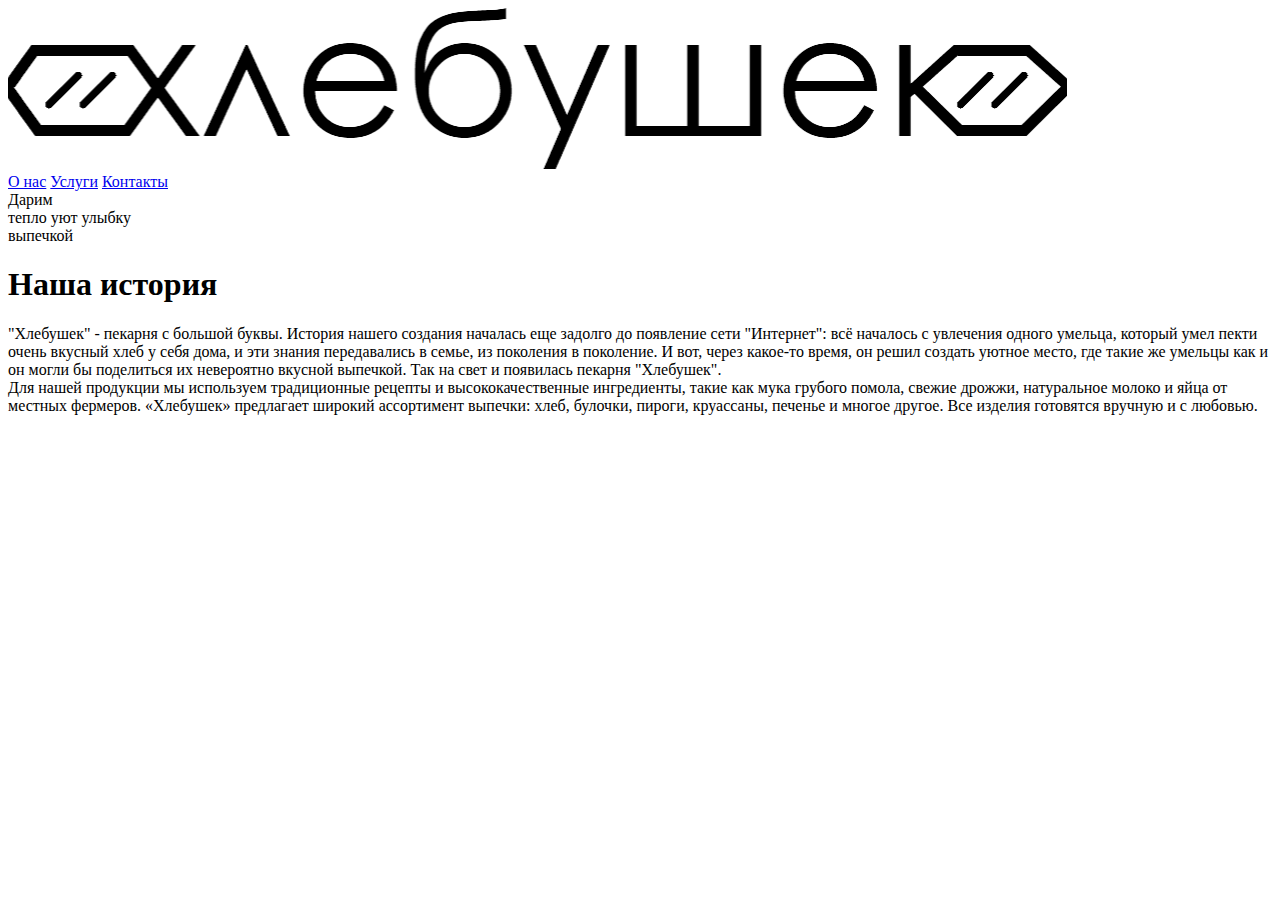
==== index.html @ b337eb3a "Update" ====
<!DOCTYPE html>
<html>
	<head>
		<meta charset="utf-8">
		<meta name="viewport" content="width=device-width, initial-scale=1">
		<link rel="stylesheet" href="styles/Styles.css">
		<link rel="icon" href="pictures/logo/favicon.png" type="image/png">
		<title>Хлебушек: Пекарня твоего счастья</title>
	</head>
	<body>
		<header>
			<nav class="header__button">
				<a href="#main">
					<img src="pictures/logo/main_logo.png" alt="company logo">
				</a>
			</nav>
			<nav class="header__action-buttons">
                <a href="#about">О нас</a>
                <a href="#services">Услуги</a>
                <a href="#contact">Контакты</a>
			</nav>
		</header>
		<main>
			<div class="main__start">
				<div class="main__slogan-background"></div>
				<div class="main__slogan">
					<span class="main__slogan-upper-content">Дарим</span>
					<div class="main__slogan-center-content">
						<span>тепло</span>
						<span>уют</span>
						<span>улыбку</span>
					</div>
					<span class="main__slogan-bottom-content">выпечкой</span>
				</div>
			</div>
			<div class="main__second-window">
		        <div class="main__second-window-text-block">
		            <div class="main__second-window-titles">
			            <h1>Наша история</h1>
			        </div>
		            <div class="main__second-window-text">
		            	<p>"Хлебушек" - пекарня с большой буквы. История нашего создания началась еще задолго до появление сети "Интернет": всё началось с увлечения одного умельца, который умел пекти очень вкусный хлеб у себя дома, и эти знания передавались в семье, из поколения в поколение. И вот, через какое-то время, он решил создать уютное место, где такие же умельцы как и он могли бы поделиться их невероятно вкусной выпечкой. Так на свет и появилась пекарня "Хлебушек".<br>Для нашей продукции мы используем традиционные рецепты и высококачественные ингредиенты, такие как мука грубого помола, свежие дрожжи, натуральное молоко и яйца от местных фермеров. «Хлебушек» предлагает широкий ассортимент выпечки: хлеб, булочки, пироги, круассаны, печенье и многое другое. Все изделия готовятся вручную и с любовью.
		            </div>
		        </div>
			</div>
		</main>
		<footer>
			
		</footer>
	</body>
</html>
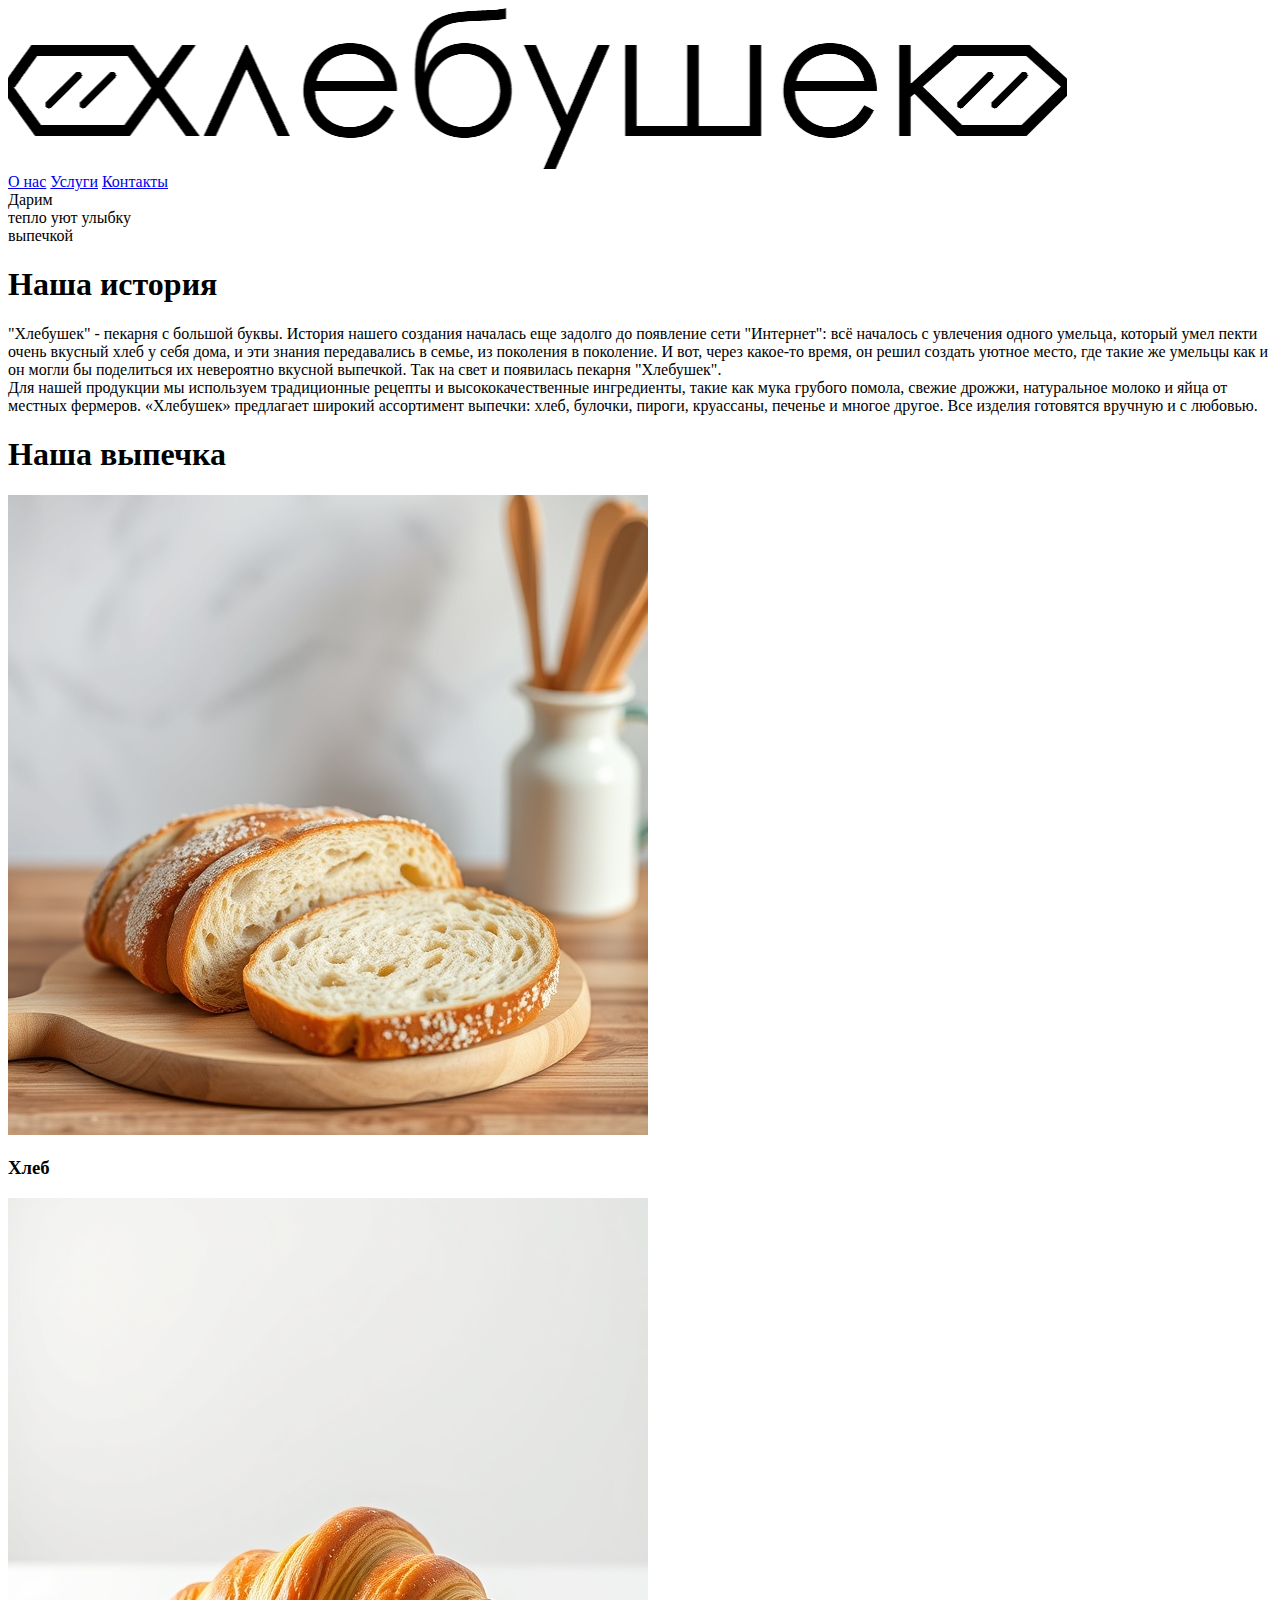
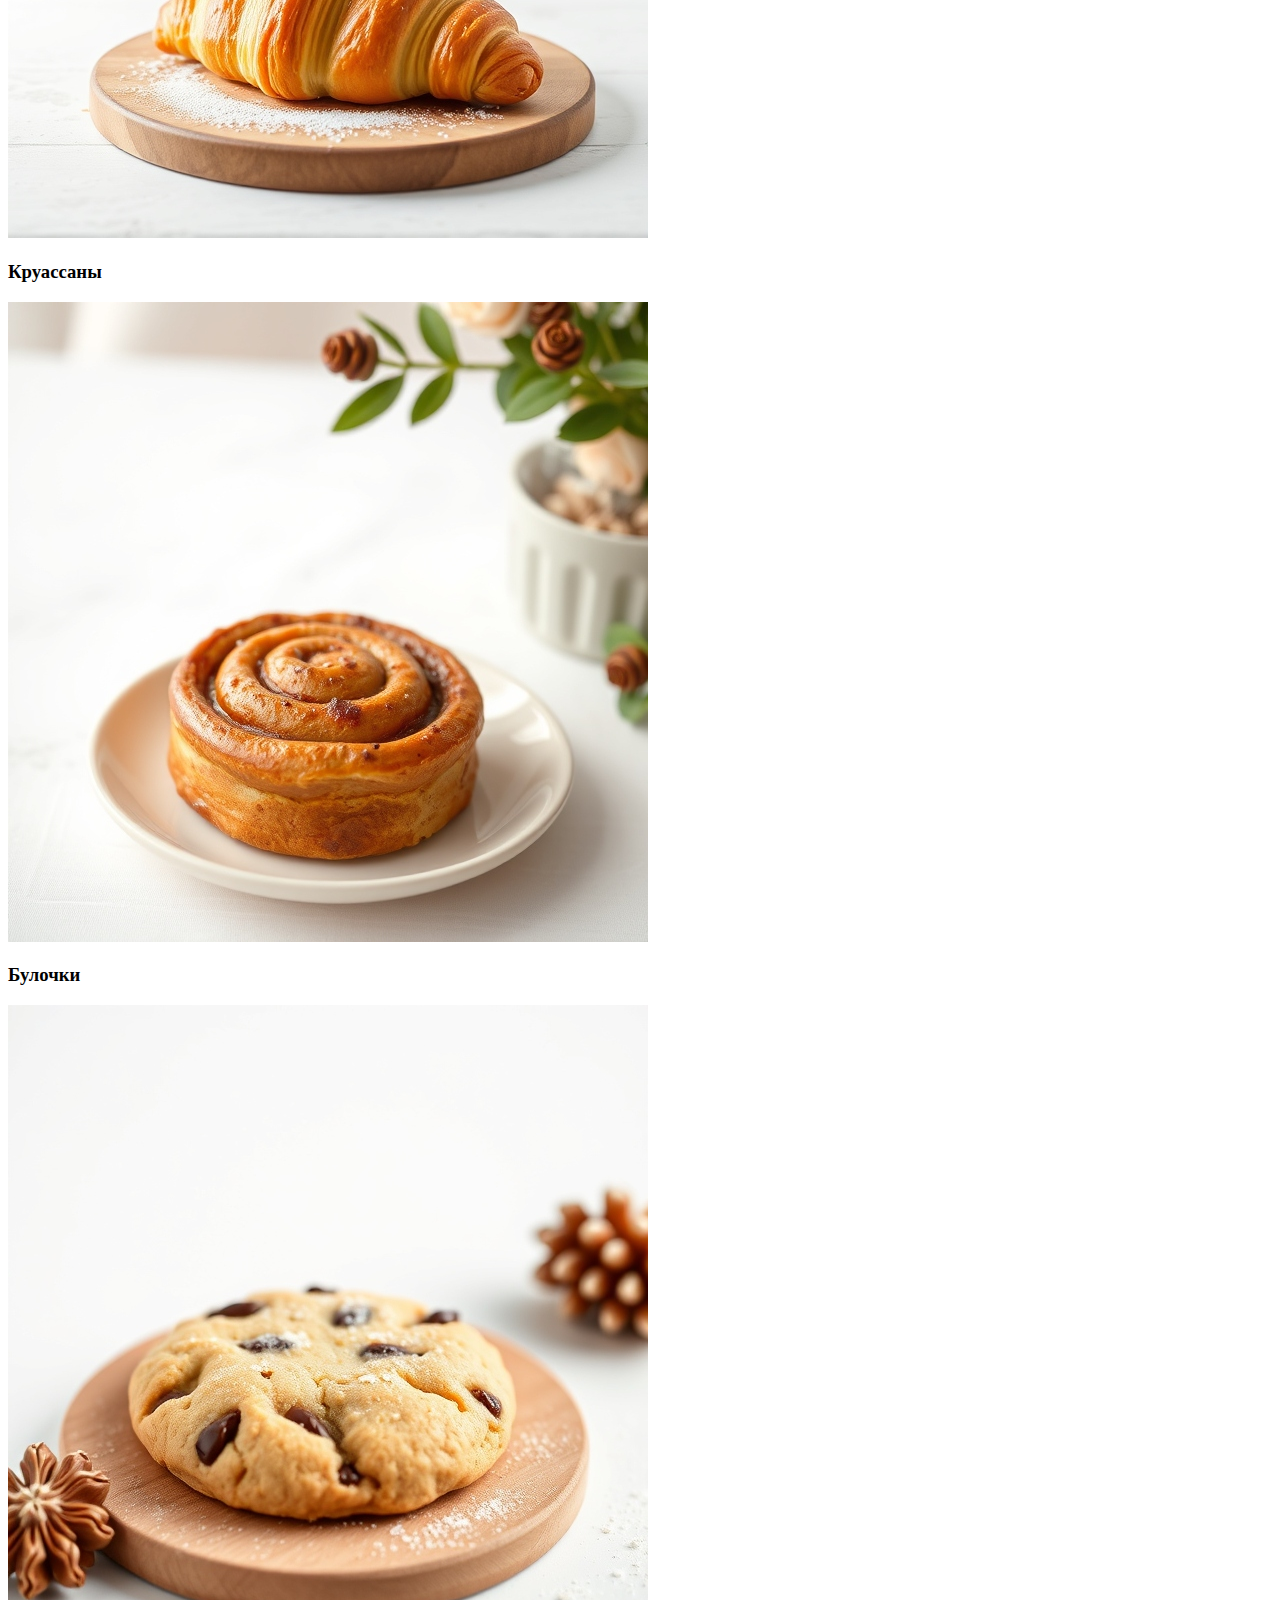
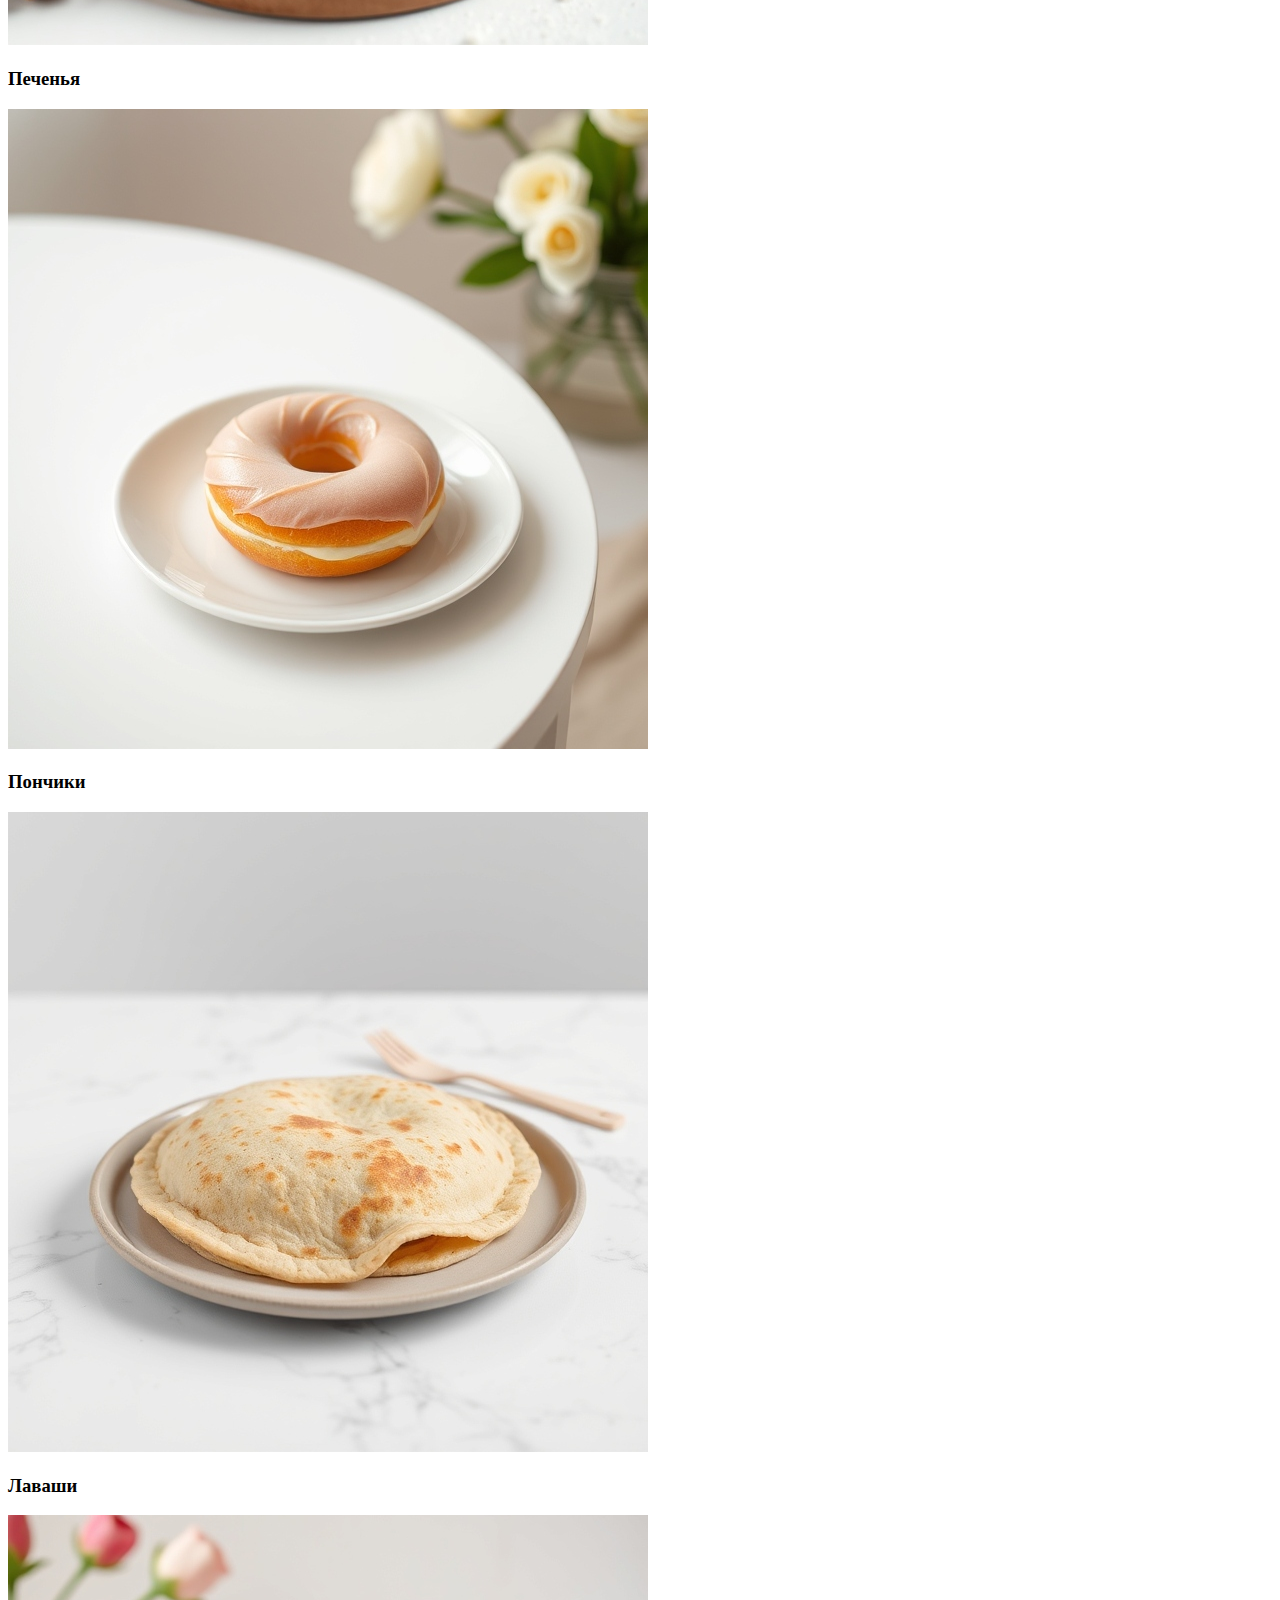
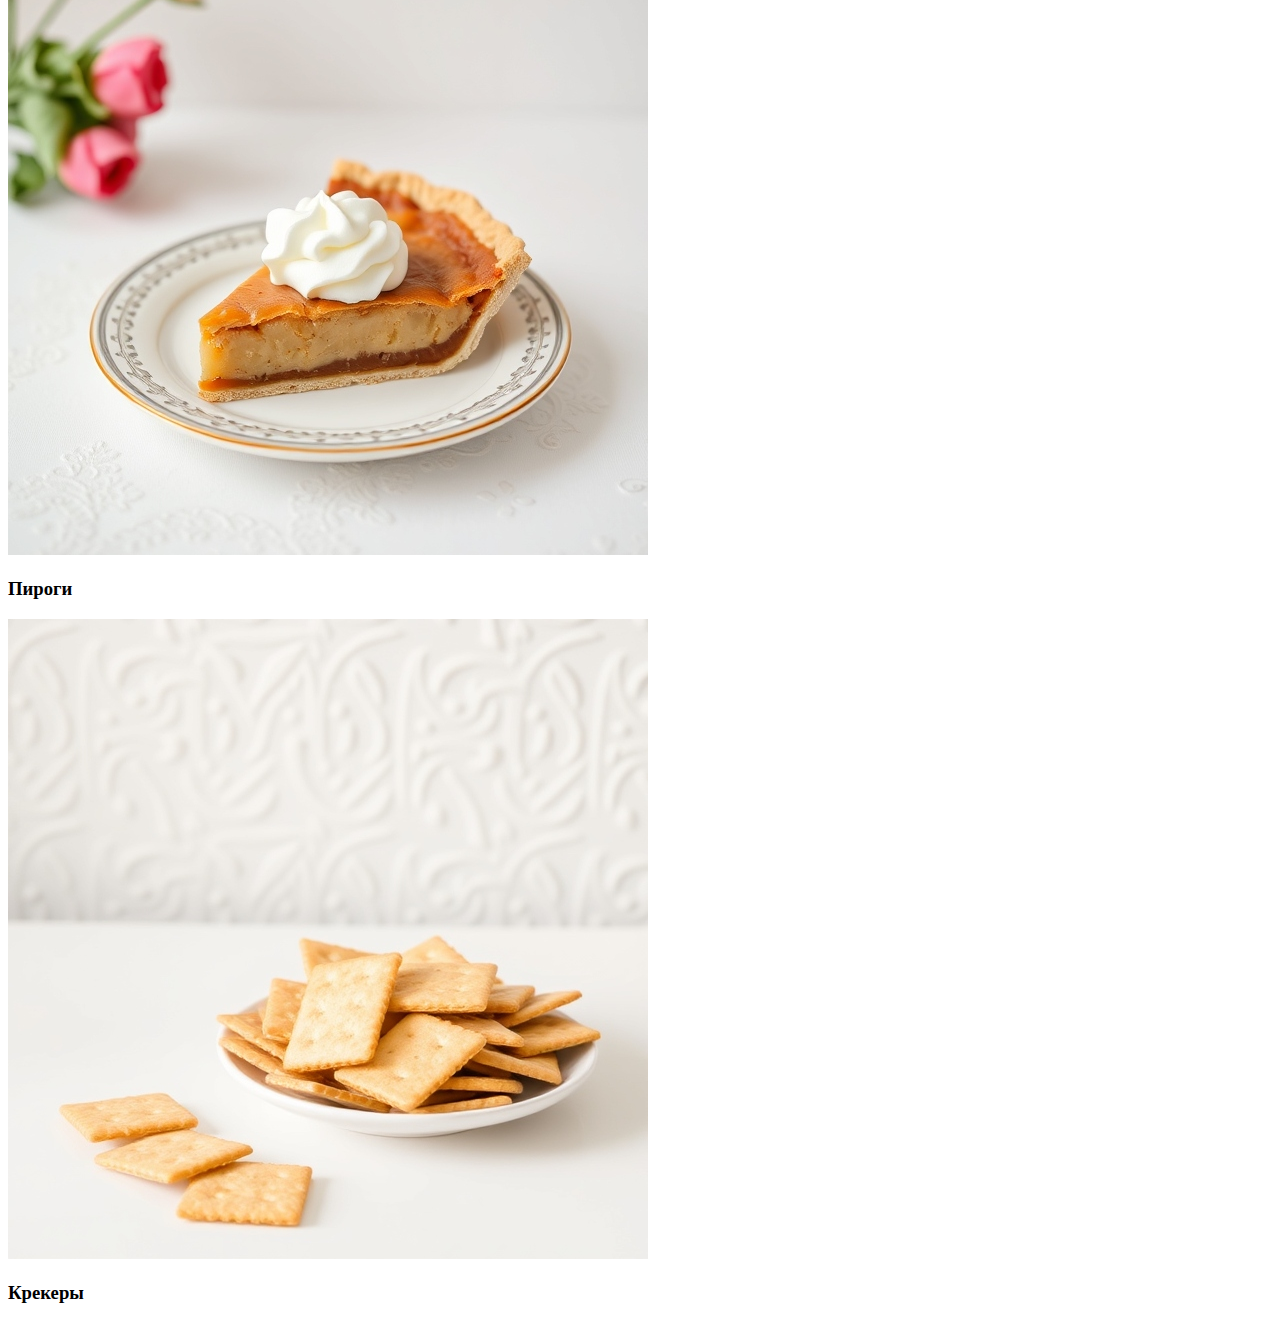
==== commit 649c51c0: "update: added 3th window, size hotfix" ====
--- a/index.html
+++ b/index.html
@@ -43,6 +43,45 @@
 		            </div>
 		        </div>
 			</div>
+			<div class="main__third-window">
+				<div class="main__third-window-titles">
+					<h1>Наша выпечка</h1>
+				</div>
+				<div class="main__third-window-products">
+					<div class="main__third-window-product">
+						<img src="pictures/products/bread.jpg" alt="Хлеб">
+						<h3>Хлеб</h3>
+					</div>
+					<div class="main__third-window-product">
+						<img src="pictures/products/croissant.jpg" alt="Круассан">
+						<h3>Круассаны</h3>
+					</div>
+					<div class="main__third-window-product">
+						<img src="pictures/products/bun.jpg" alt="Булочка">
+						<h3>Булочки</h3>
+					</div>
+					<div class="main__third-window-product">
+						<img src="pictures/products/cookie.jpg" alt="Печенье">
+						<h3>Печенья</h3>
+					</div>
+					<div class="main__third-window-product">
+						<img src="pictures/products/donut.jpg" alt="Пончик">
+						<h3>Пончики</h3>
+					</div>
+					<div class="main__third-window-product">
+						<img src="pictures/products/pita.jpg" alt="Лаваш">
+						<h3>Лаваши</h3>
+					</div>
+					<div class="main__third-window-product">
+						<img src="pictures/products/pie.jpg" alt="Пирог">
+						<h3>Пироги</h3>
+					</div>
+					<div class="main__third-window-product">
+						<img src="pictures/products/crackers.jpg" alt="Крекеры">
+						<h3>Крекеры</h3>
+					</div>
+				</div>
+			</div>
 		</main>
 		<footer>
 			
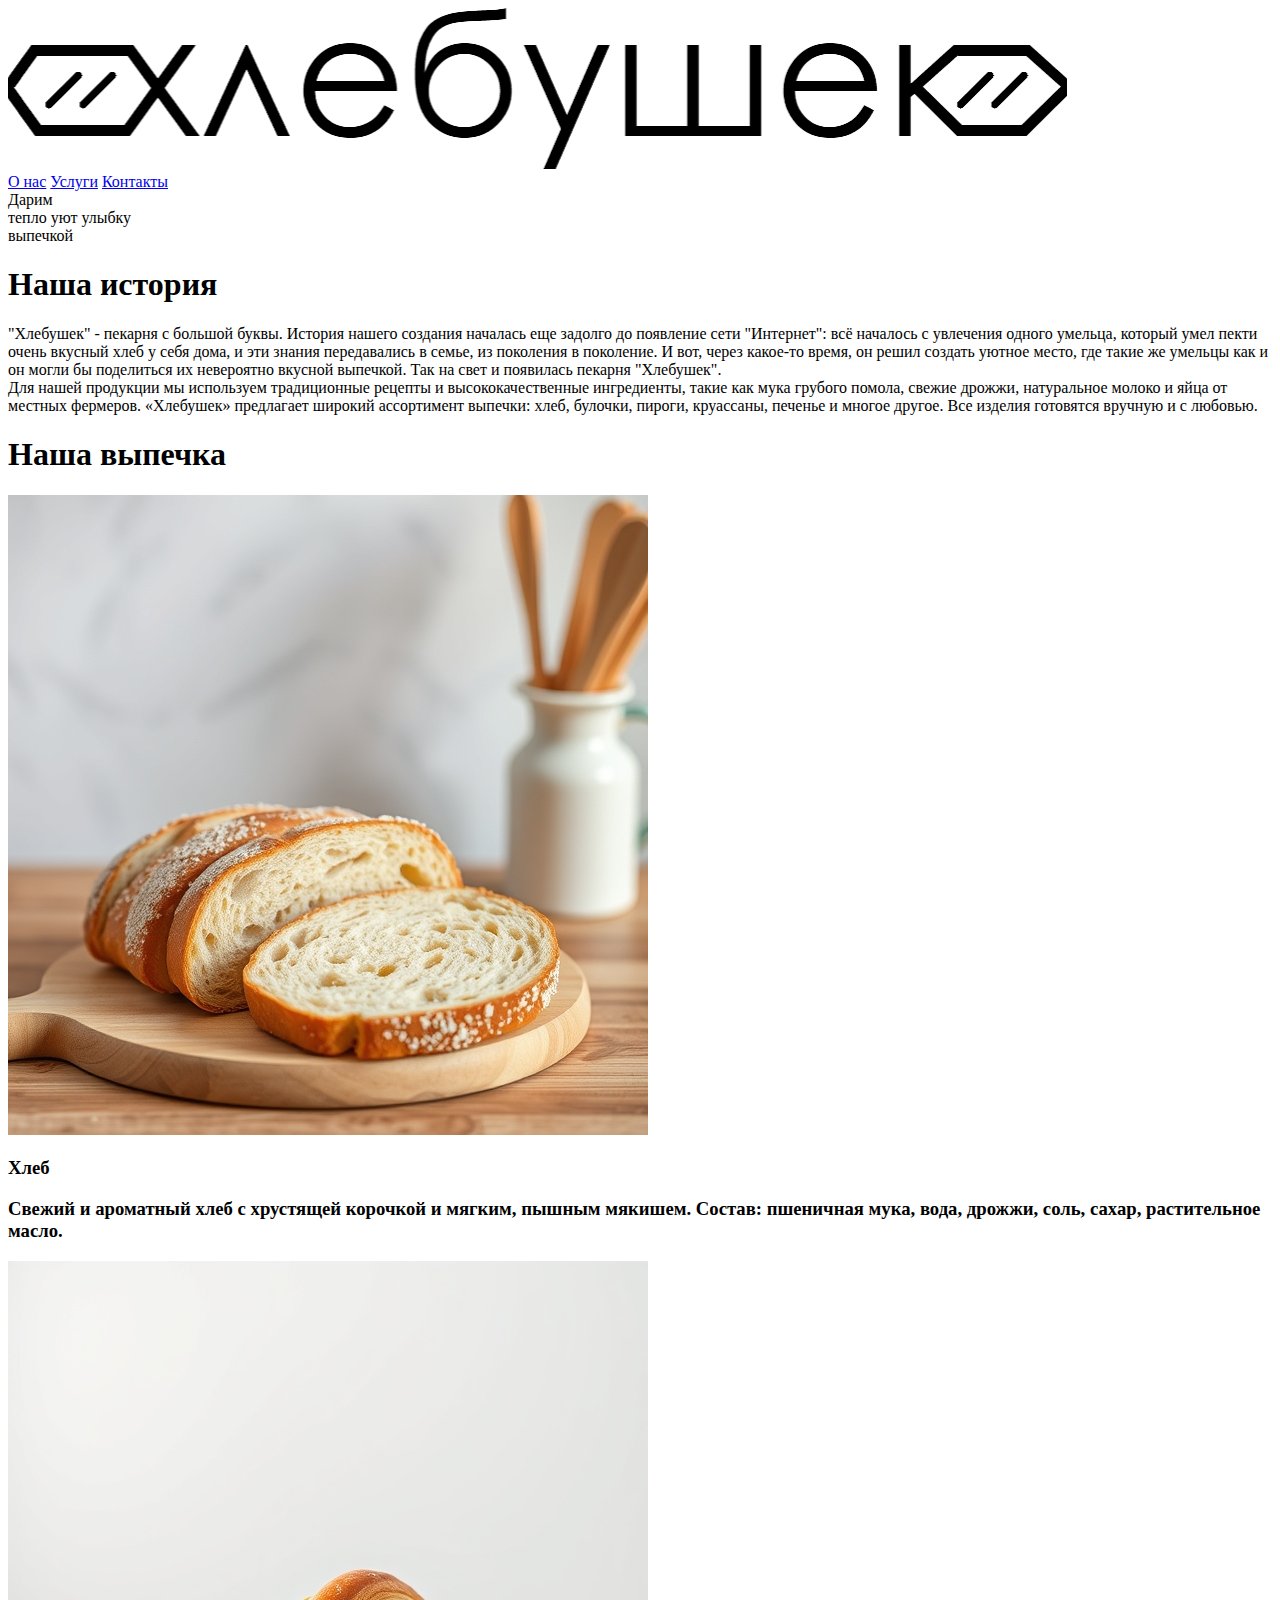
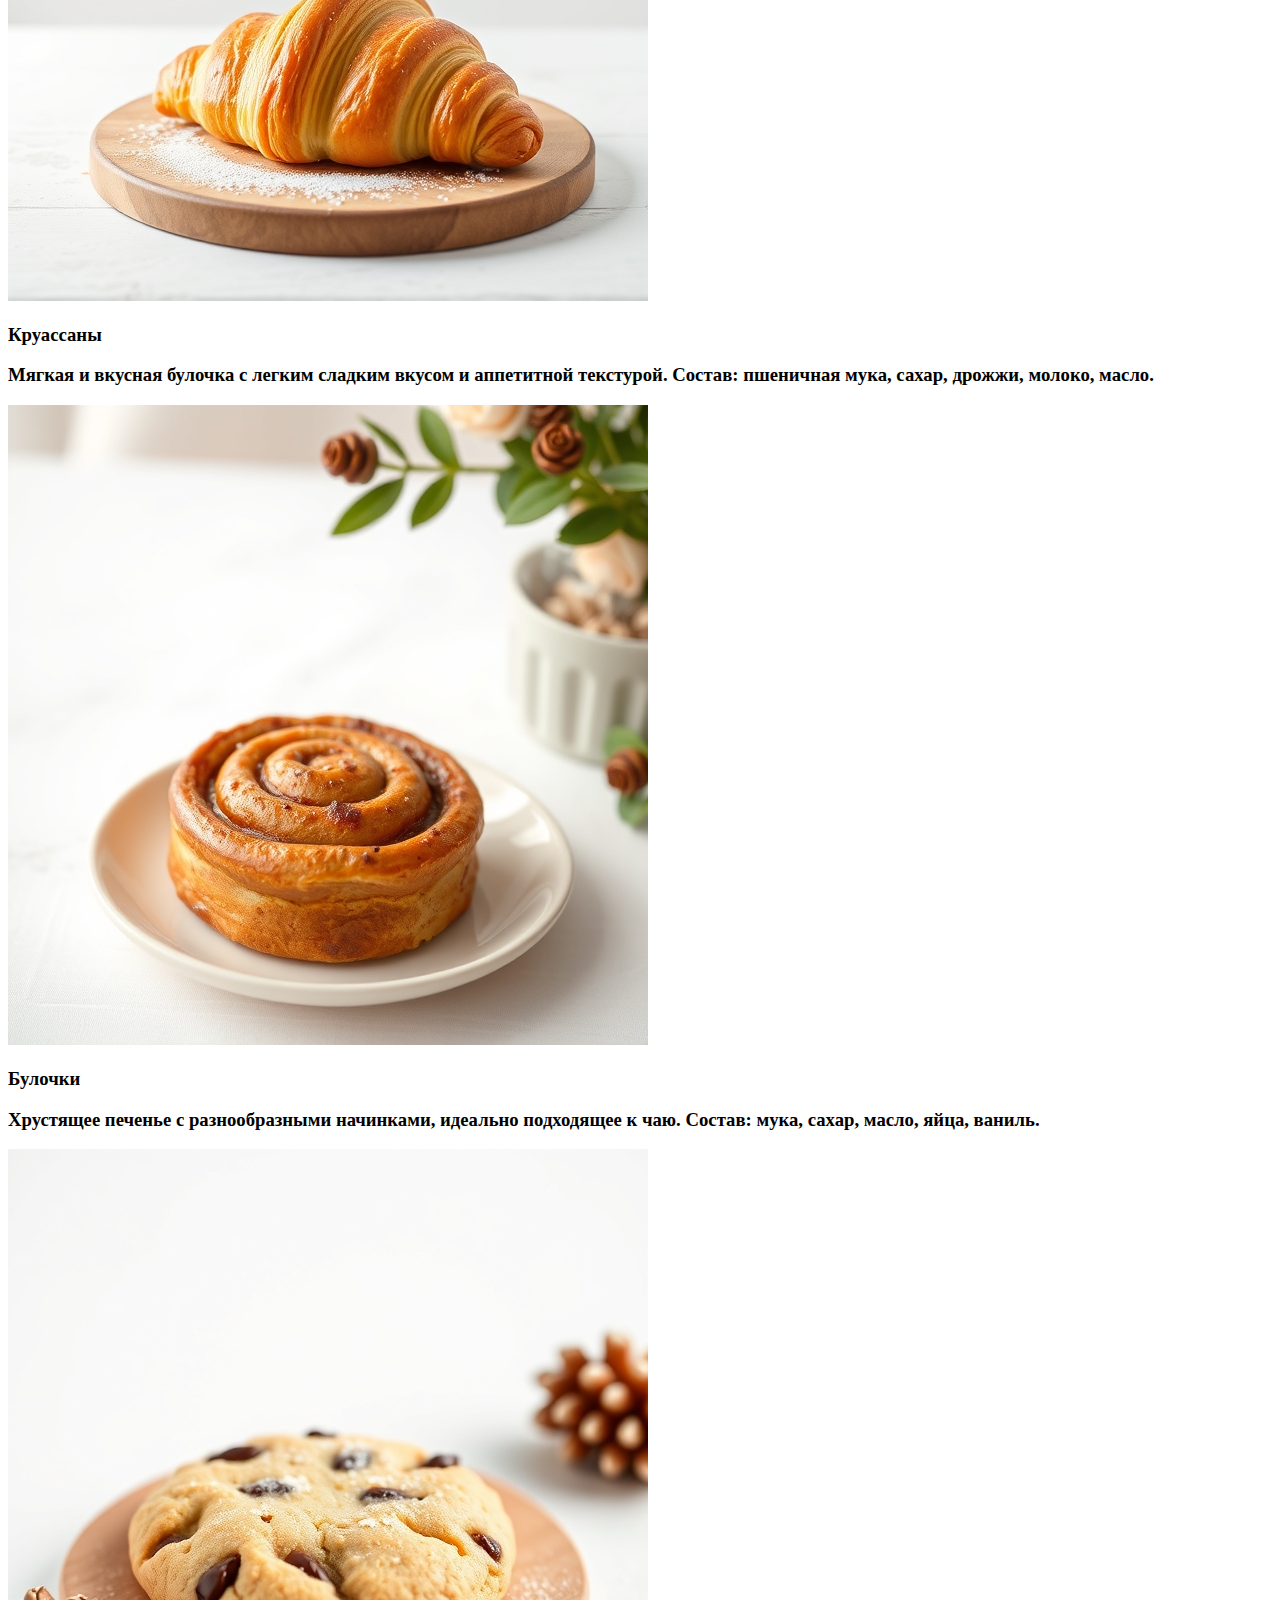
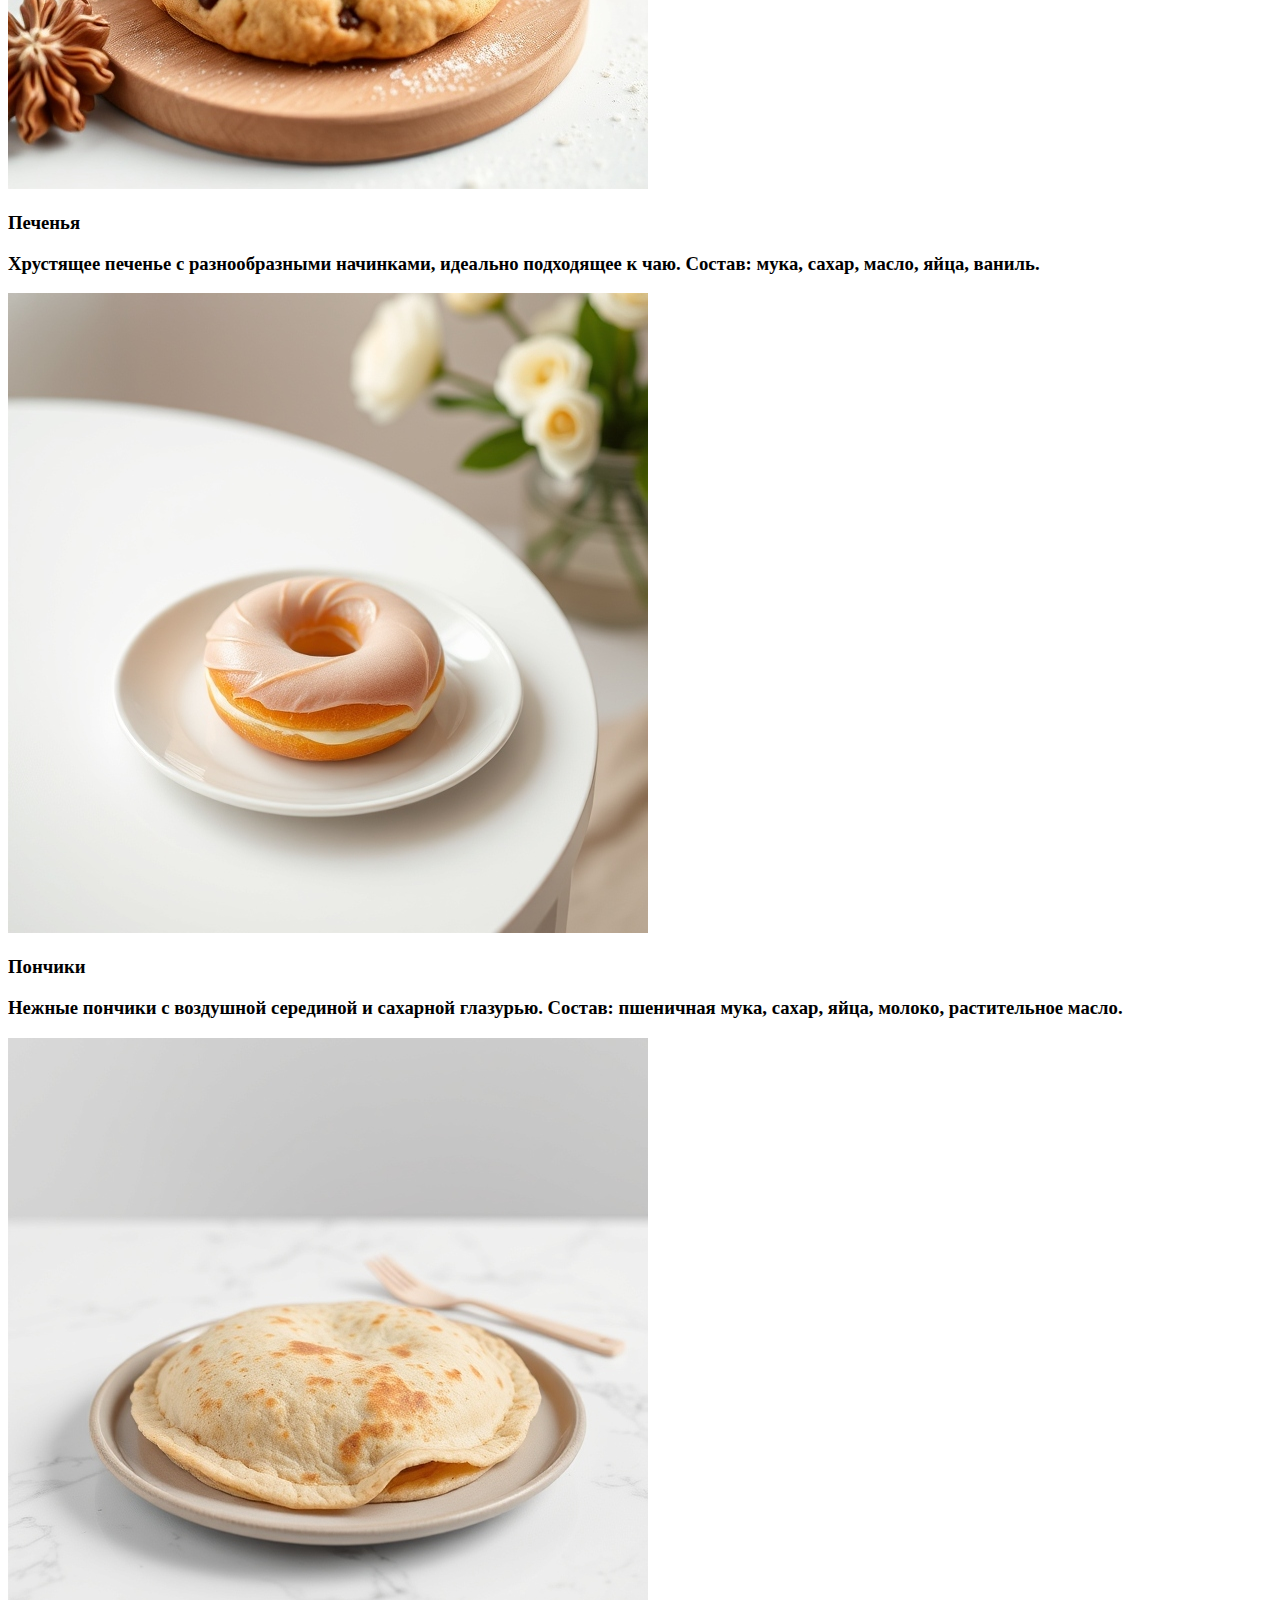
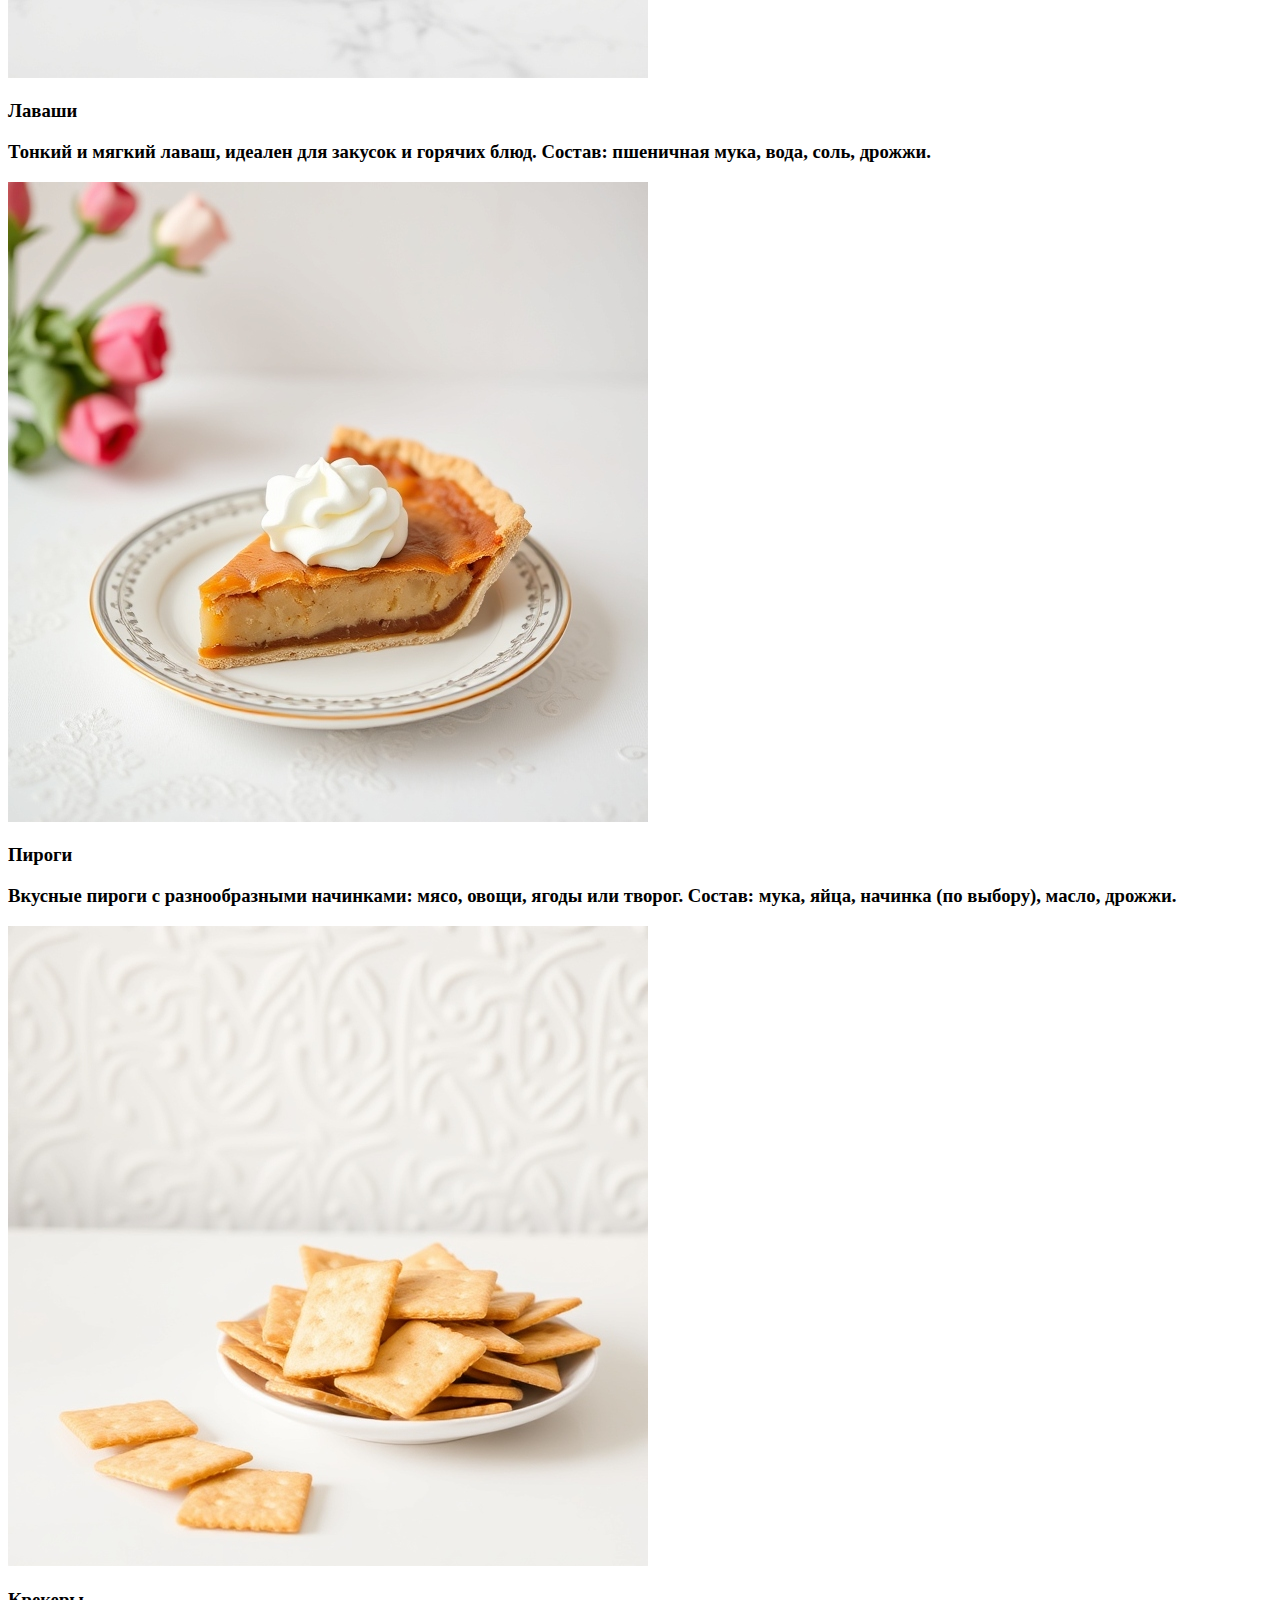
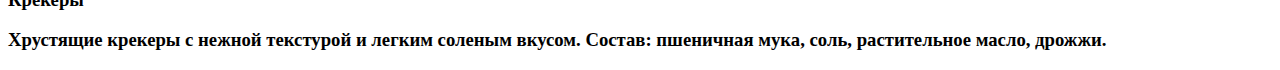
==== commit 418d29aa: "resize fix, gap fix, product tooltips added" ====
--- a/index.html
+++ b/index.html
@@ -51,34 +51,58 @@
 					<div class="main__third-window-product">
 						<img src="pictures/products/bread.jpg" alt="Хлеб">
 						<h3>Хлеб</h3>
+						<div class="main__third-window-product-info">
+							<h3>Свежий и ароматный хлеб с хрустящей корочкой и мягким, пышным мякишем. Состав: пшеничная мука, вода, дрожжи, соль, сахар, растительное масло.</h3>
+						</div>
 					</div>
 					<div class="main__third-window-product">
 						<img src="pictures/products/croissant.jpg" alt="Круассан">
 						<h3>Круассаны</h3>
+						<div class="main__third-window-product-info">
+							<h3>Мягкая и вкусная булочка с легким сладким вкусом и аппетитной текстурой. Состав: пшеничная мука, сахар, дрожжи, молоко, масло.</h3>
+						</div>
 					</div>
 					<div class="main__third-window-product">
 						<img src="pictures/products/bun.jpg" alt="Булочка">
 						<h3>Булочки</h3>
+						<div class="main__third-window-product-info">
+							<h3>Хрустящее печенье с разнообразными начинками, идеально подходящее к чаю. Состав: мука, сахар, масло, яйца, ваниль.</h3>
+						</div>
 					</div>
 					<div class="main__third-window-product">
 						<img src="pictures/products/cookie.jpg" alt="Печенье">
 						<h3>Печенья</h3>
+						<div class="main__third-window-product-info">
+							<h3>Хрустящее печенье с разнообразными начинками, идеально подходящее к чаю. Состав: мука, сахар, масло, яйца, ваниль.</h3>
+						</div>
 					</div>
 					<div class="main__third-window-product">
 						<img src="pictures/products/donut.jpg" alt="Пончик">
 						<h3>Пончики</h3>
+						<div class="main__third-window-product-info">
+							<h3>Нежные пончики с воздушной серединой и сахарной глазурью. Состав: пшеничная мука, сахар, яйца, молоко, растительное масло.</h3>
+						</div>
 					</div>
 					<div class="main__third-window-product">
 						<img src="pictures/products/pita.jpg" alt="Лаваш">
 						<h3>Лаваши</h3>
+						<div class="main__third-window-product-info">
+							<h3>Тонкий и мягкий лаваш, идеален для закусок и горячих блюд. Состав: пшеничная мука, вода, соль, дрожжи.</h3>
+						</div>
 					</div>
 					<div class="main__third-window-product">
 						<img src="pictures/products/pie.jpg" alt="Пирог">
 						<h3>Пироги</h3>
+						<div class="main__third-window-product-info">
+							<h3>Вкусные пироги с разнообразными начинками: мясо, овощи, ягоды или творог. Состав: мука, яйца, начинка (по выбору), масло, дрожжи.</h3>
+						</div>
 					</div>
 					<div class="main__third-window-product">
 						<img src="pictures/products/crackers.jpg" alt="Крекеры">
 						<h3>Крекеры</h3>
+						<div class="main__third-window-product-info">
+							<h3>Хрустящие крекеры с нежной текстурой и легким соленым вкусом. Состав: пшеничная мука, соль, растительное масло, дрожжи.</h3>
+						</div>
 					</div>
 				</div>
 			</div>
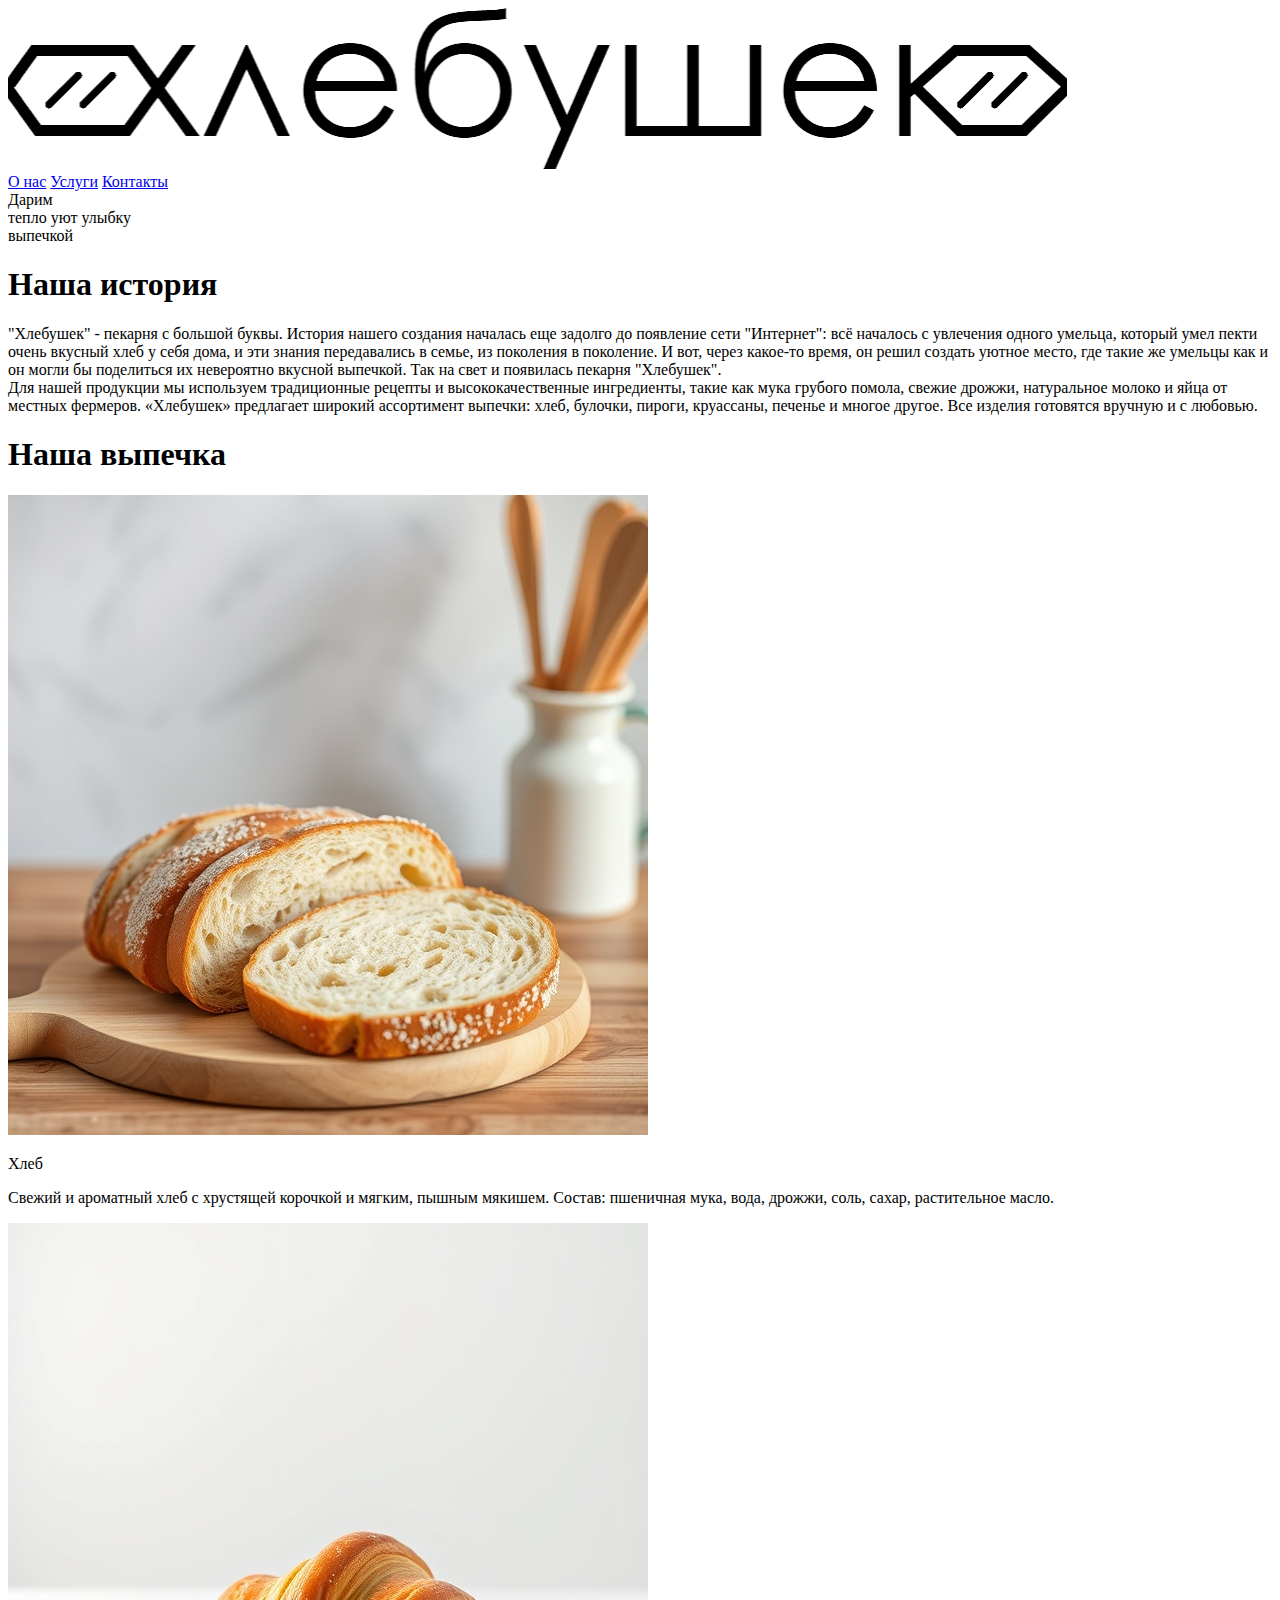
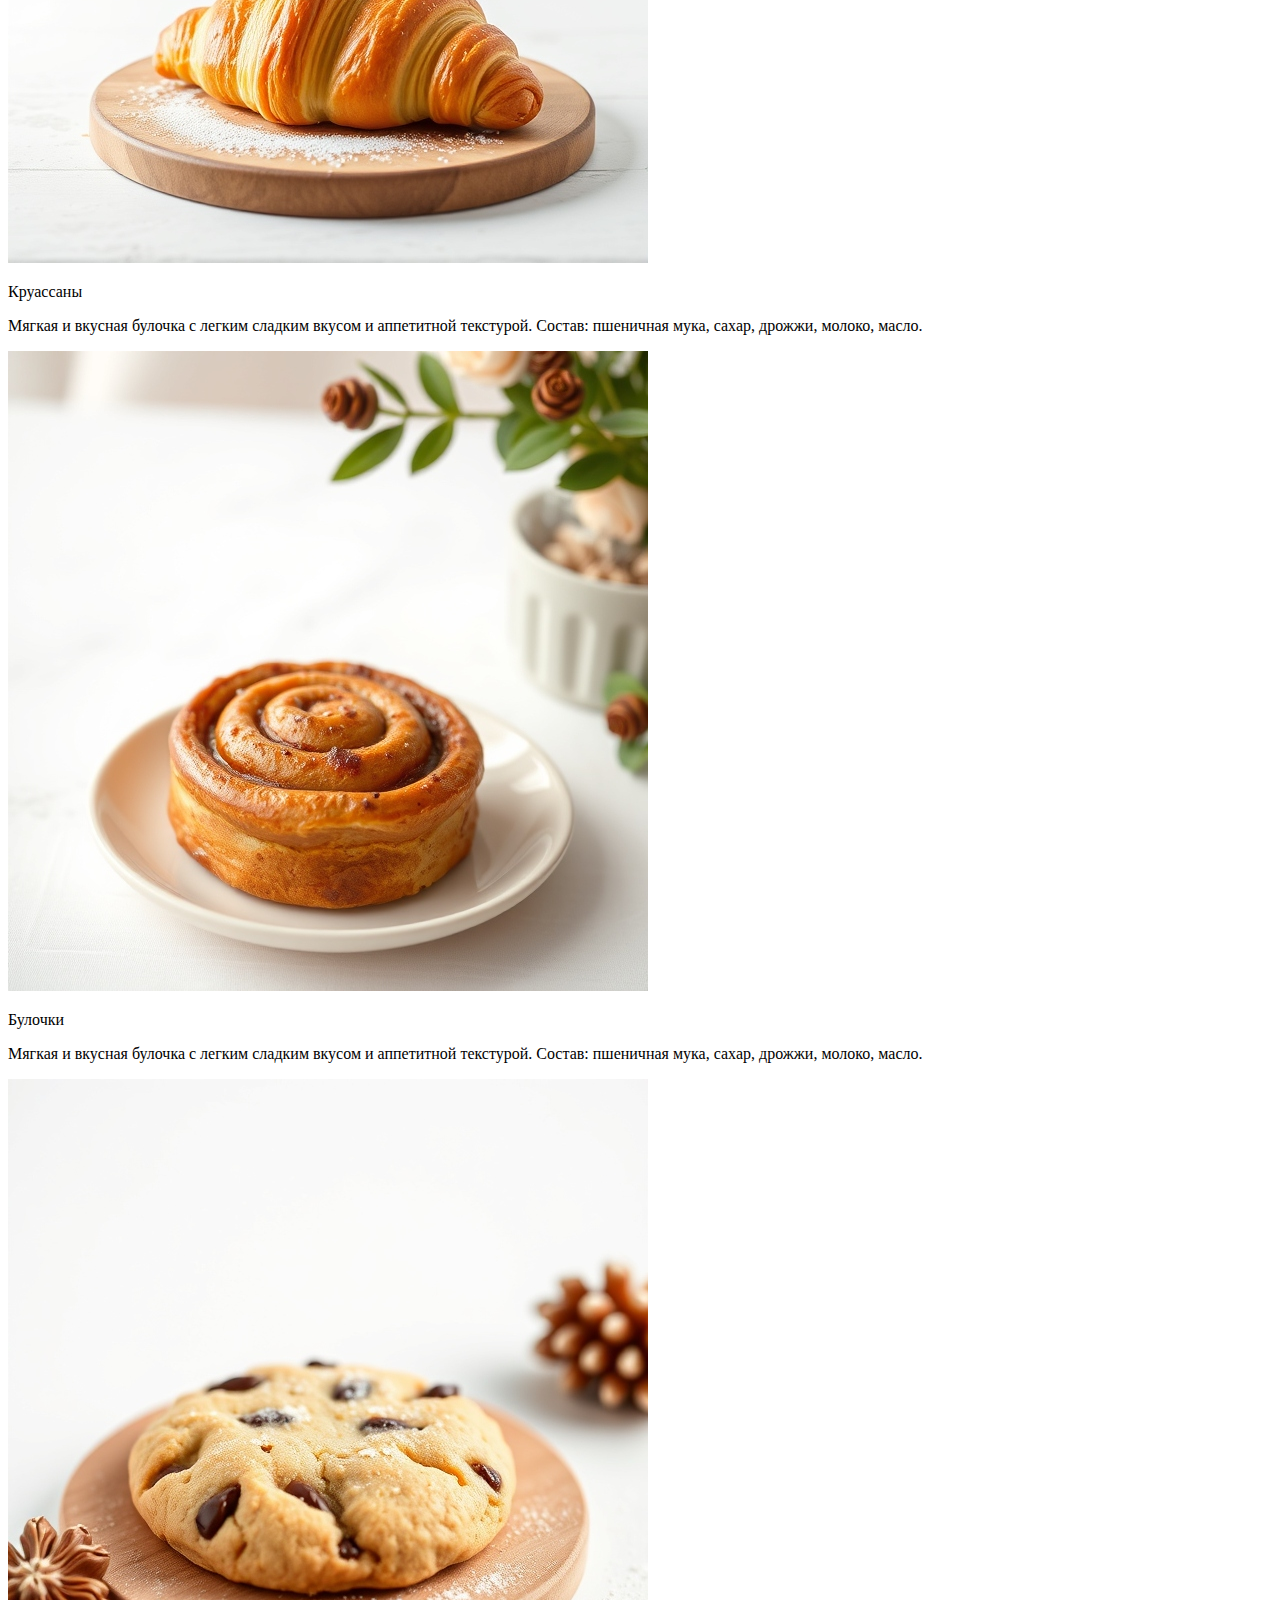
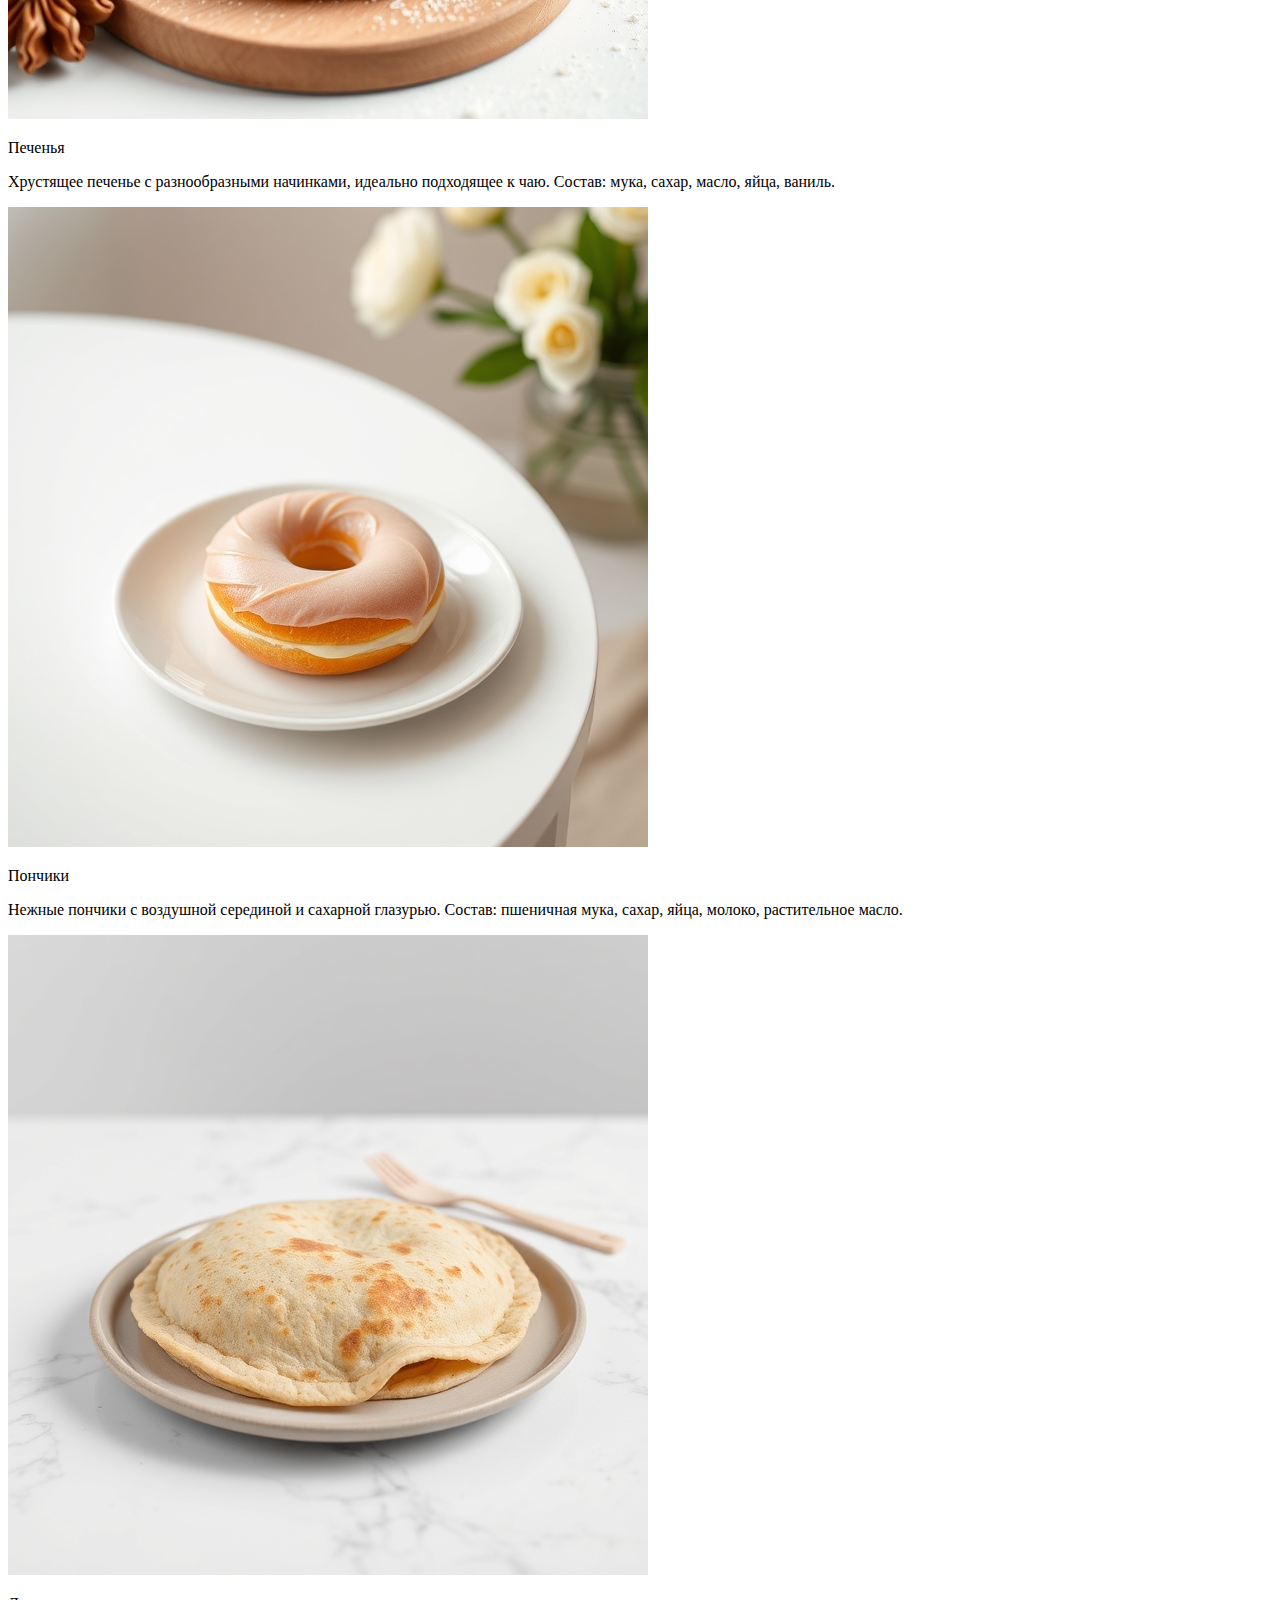
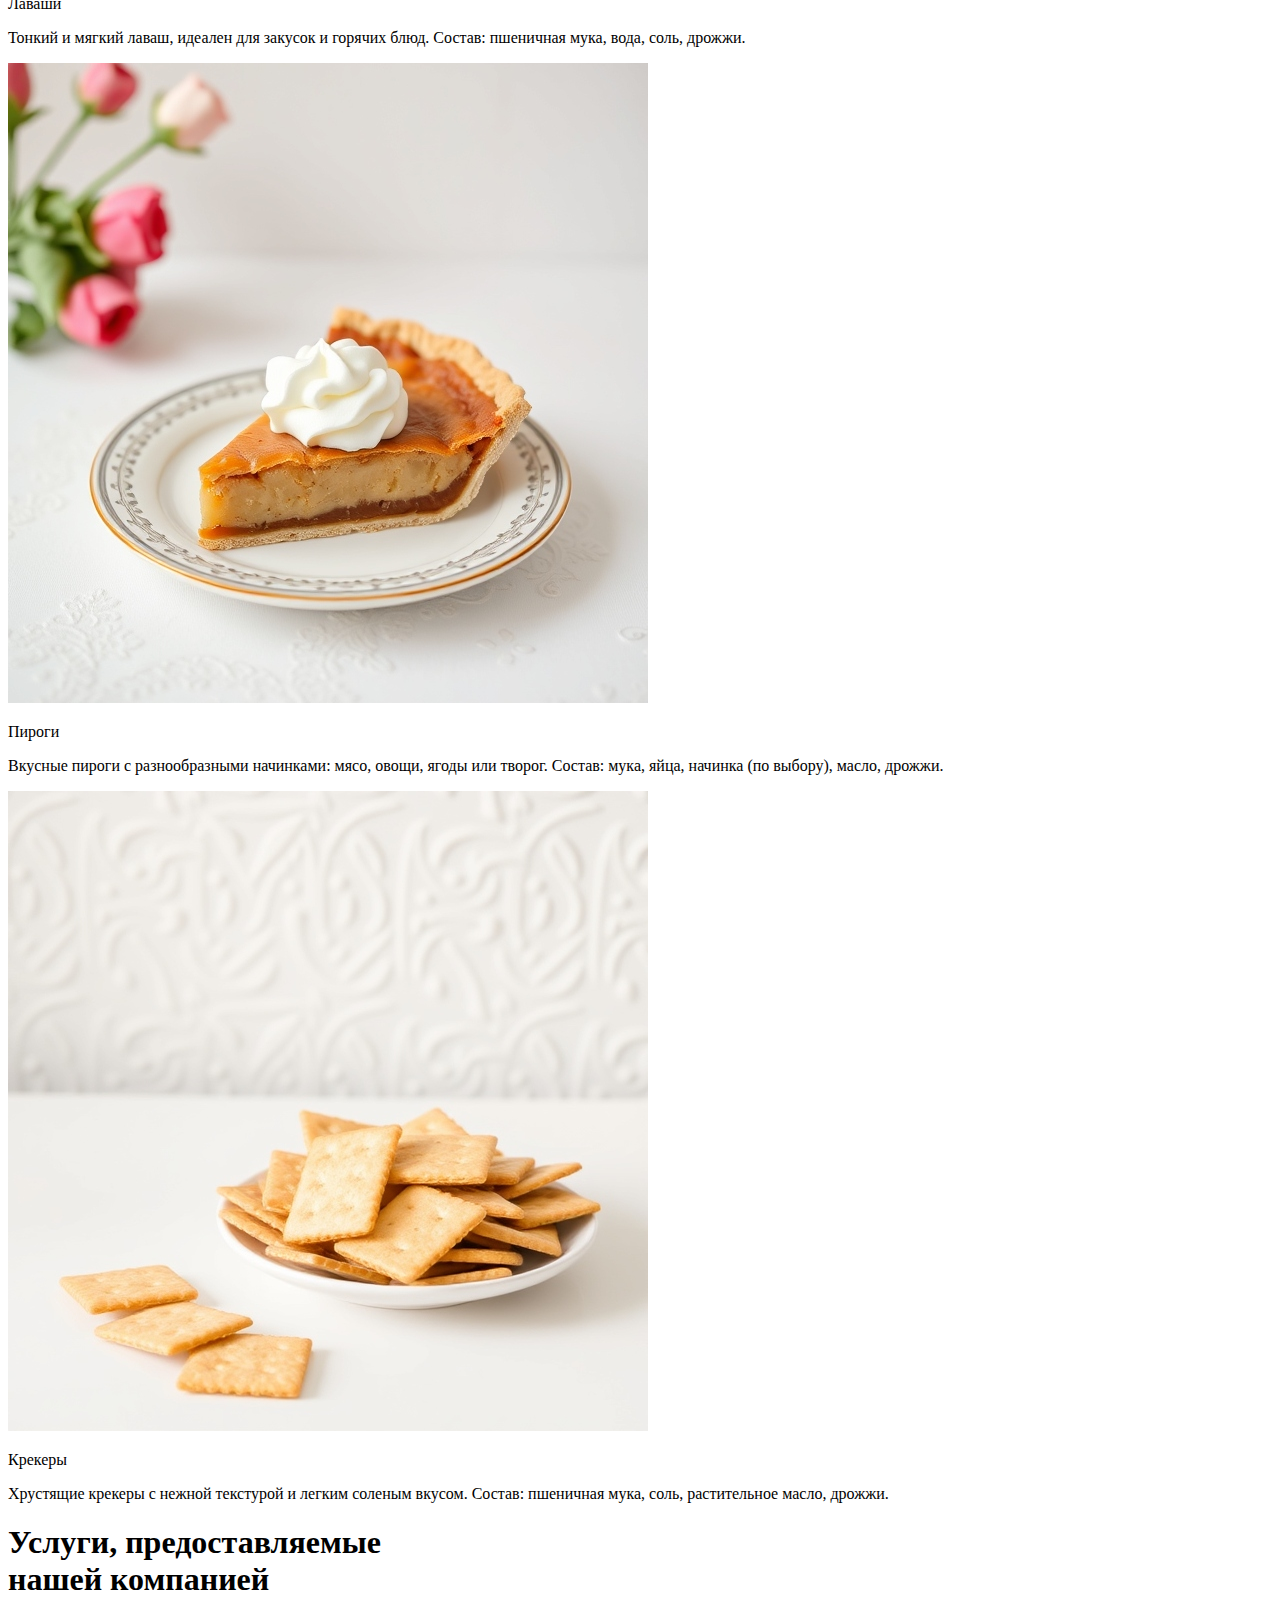
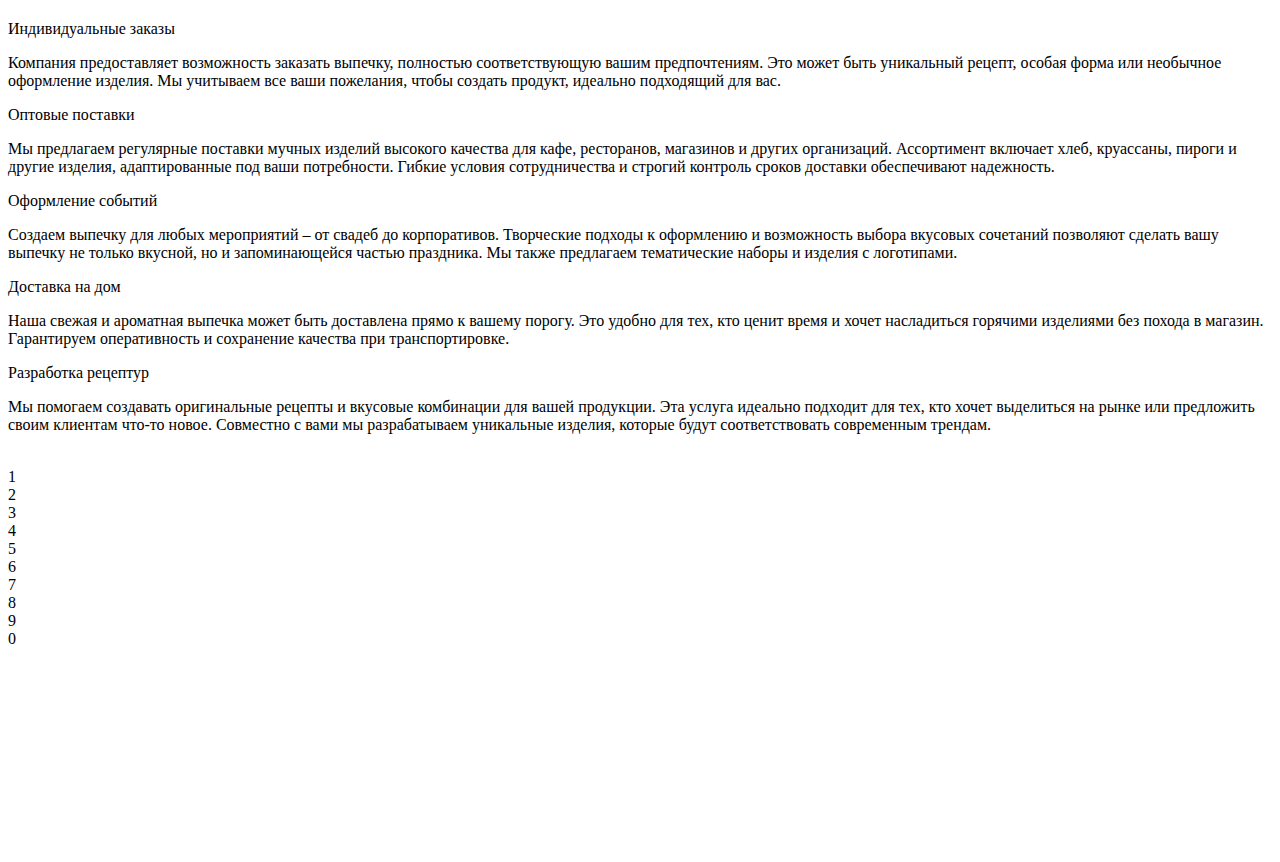
==== commit 3ceb99d2: "4th window added" ====
--- a/index.html
+++ b/index.html
@@ -50,65 +50,92 @@
 				<div class="main__third-window-products">
 					<div class="main__third-window-product">
 						<img src="pictures/products/bread.jpg" alt="Хлеб">
-						<h3>Хлеб</h3>
+						<p>Хлеб</p>
 						<div class="main__third-window-product-info">
-							<h3>Свежий и ароматный хлеб с хрустящей корочкой и мягким, пышным мякишем. Состав: пшеничная мука, вода, дрожжи, соль, сахар, растительное масло.</h3>
+							<p>Свежий и ароматный хлеб с хрустящей корочкой и мягким, пышным мякишем. Состав: пшеничная мука, вода, дрожжи, соль, сахар, растительное масло.</p>
 						</div>
 					</div>
 					<div class="main__third-window-product">
 						<img src="pictures/products/croissant.jpg" alt="Круассан">
-						<h3>Круассаны</h3>
+						<p>Круассаны</p>
 						<div class="main__third-window-product-info">
-							<h3>Мягкая и вкусная булочка с легким сладким вкусом и аппетитной текстурой. Состав: пшеничная мука, сахар, дрожжи, молоко, масло.</h3>
+							<p>Мягкая и вкусная булочка с легким сладким вкусом и аппетитной текстурой. Состав: пшеничная мука, сахар, дрожжи, молоко, масло.</p>
 						</div>
 					</div>
 					<div class="main__third-window-product">
 						<img src="pictures/products/bun.jpg" alt="Булочка">
-						<h3>Булочки</h3>
+						<p>Булочки</p>
 						<div class="main__third-window-product-info">
-							<h3>Хрустящее печенье с разнообразными начинками, идеально подходящее к чаю. Состав: мука, сахар, масло, яйца, ваниль.</h3>
+							<p>Мягкая и вкусная булочка с легким сладким вкусом и аппетитной текстурой. Состав: пшеничная мука, сахар, дрожжи, молоко, масло.</p>
 						</div>
 					</div>
 					<div class="main__third-window-product">
 						<img src="pictures/products/cookie.jpg" alt="Печенье">
-						<h3>Печенья</h3>
+						<p>Печенья</p>
 						<div class="main__third-window-product-info">
-							<h3>Хрустящее печенье с разнообразными начинками, идеально подходящее к чаю. Состав: мука, сахар, масло, яйца, ваниль.</h3>
+							<p>Хрустящее печенье с разнообразными начинками, идеально подходящее к чаю. Состав: мука, сахар, масло, яйца, ваниль.</p>
 						</div>
 					</div>
 					<div class="main__third-window-product">
 						<img src="pictures/products/donut.jpg" alt="Пончик">
-						<h3>Пончики</h3>
+						<p>Пончики</p>
 						<div class="main__third-window-product-info">
-							<h3>Нежные пончики с воздушной серединой и сахарной глазурью. Состав: пшеничная мука, сахар, яйца, молоко, растительное масло.</h3>
+							<p>Нежные пончики с воздушной серединой и сахарной глазурью. Состав: пшеничная мука, сахар, яйца, молоко, растительное масло.</p>
 						</div>
 					</div>
 					<div class="main__third-window-product">
 						<img src="pictures/products/pita.jpg" alt="Лаваш">
-						<h3>Лаваши</h3>
+						<p>Лаваши</p>
 						<div class="main__third-window-product-info">
-							<h3>Тонкий и мягкий лаваш, идеален для закусок и горячих блюд. Состав: пшеничная мука, вода, соль, дрожжи.</h3>
+							<p>Тонкий и мягкий лаваш, идеален для закусок и горячих блюд. Состав: пшеничная мука, вода, соль, дрожжи.</p>
 						</div>
 					</div>
 					<div class="main__third-window-product">
 						<img src="pictures/products/pie.jpg" alt="Пирог">
-						<h3>Пироги</h3>
+						<p>Пироги</p>
 						<div class="main__third-window-product-info">
-							<h3>Вкусные пироги с разнообразными начинками: мясо, овощи, ягоды или творог. Состав: мука, яйца, начинка (по выбору), масло, дрожжи.</h3>
+							<p>Вкусные пироги с разнообразными начинками: мясо, овощи, ягоды или творог. Состав: мука, яйца, начинка (по выбору), масло, дрожжи.</p>
 						</div>
 					</div>
 					<div class="main__third-window-product">
 						<img src="pictures/products/crackers.jpg" alt="Крекеры">
-						<h3>Крекеры</h3>
+						<p>Крекеры</p>
 						<div class="main__third-window-product-info">
-							<h3>Хрустящие крекеры с нежной текстурой и легким соленым вкусом. Состав: пшеничная мука, соль, растительное масло, дрожжи.</h3>
+							<p>Хрустящие крекеры с нежной текстурой и легким соленым вкусом. Состав: пшеничная мука, соль, растительное масло, дрожжи.</p>
 						</div>
+					</div>
+				</div>
+			</div>
+			<div class="main__fourth-window">
+				<div class="main__fourth-window-titles">
+					<h1>Услуги, предоставляемые<br>нашей компанией</h1>
+				</div>
+				<div class="main__fourth-window-actions">
+					<div class="main__fourth-window-action-button" tabindex="0">
+						<p class="main__fourth-window-action-button-text">Индивидуальные заказы</p>
+						<p class="main__fourth-window-action-text">Компания предоставляет возможность заказать выпечку, полностью соответствующую вашим предпочтениям. Это может быть уникальный рецепт, особая форма или необычное оформление изделия. Мы учитываем все ваши пожелания, чтобы создать продукт, идеально подходящий для вас.</p>
+					</div>
+					<div class="main__fourth-window-action-button" tabindex="0">
+						<p class="main__fourth-window-action-button-text">Оптовые поставки</p>
+						<p class="main__fourth-window-action-text">Мы предлагаем регулярные поставки мучных изделий высокого качества для кафе, ресторанов, магазинов и других организаций. Ассортимент включает хлеб, круассаны, пироги и другие изделия, адаптированные под ваши потребности. Гибкие условия сотрудничества и строгий контроль сроков доставки обеспечивают надежность.</p>
+					</div>
+					<div class="main__fourth-window-action-button" tabindex="0">
+						<p class="main__fourth-window-action-button-text">Оформление событий</p>
+						<p class="main__fourth-window-action-text">Создаем выпечку для любых мероприятий – от свадеб до корпоративов. Творческие подходы к оформлению и возможность выбора вкусовых сочетаний позволяют сделать вашу выпечку не только вкусной, но и запоминающейся частью праздника. Мы также предлагаем тематические наборы и изделия с логотипами.</p>
+					</div>
+					<div class="main__fourth-window-action-button" tabindex="0">
+						<p class="main__fourth-window-action-button-text">Доставка на дом</p>
+						<p class="main__fourth-window-action-text">Наша свежая и ароматная выпечка может быть доставлена прямо к вашему порогу. Это удобно для тех, кто ценит время и хочет насладиться горячими изделиями без похода в магазин. Гарантируем оперативность и сохранение качества при транспортировке.</p>
+					</div>
+					<div class="main__fourth-window-action-button" tabindex="0">
+						<p class="main__fourth-window-action-button-text">Разработка рецептур</p>
+						<p class="main__fourth-window-action-text">Мы помогаем создавать оригинальные рецепты и вкусовые комбинации для вашей продукции. Эта услуга идеально подходит для тех, кто хочет выделиться на рынке или предложить своим клиентам что-то новое. Совместно с вами мы разрабатываем уникальные изделия, которые будут соответствовать современным трендам.</p>
 					</div>
 				</div>
 			</div>
 		</main>
 		<footer>
-			
+			<p><br>1<br>2<br>3<br>4<br>5<br>6<br>7<br>8<br>9<br>0<br><br><br><br><br><br><br><br><br><br><br><br></p>
 		</footer>
 	</body>
 </html>
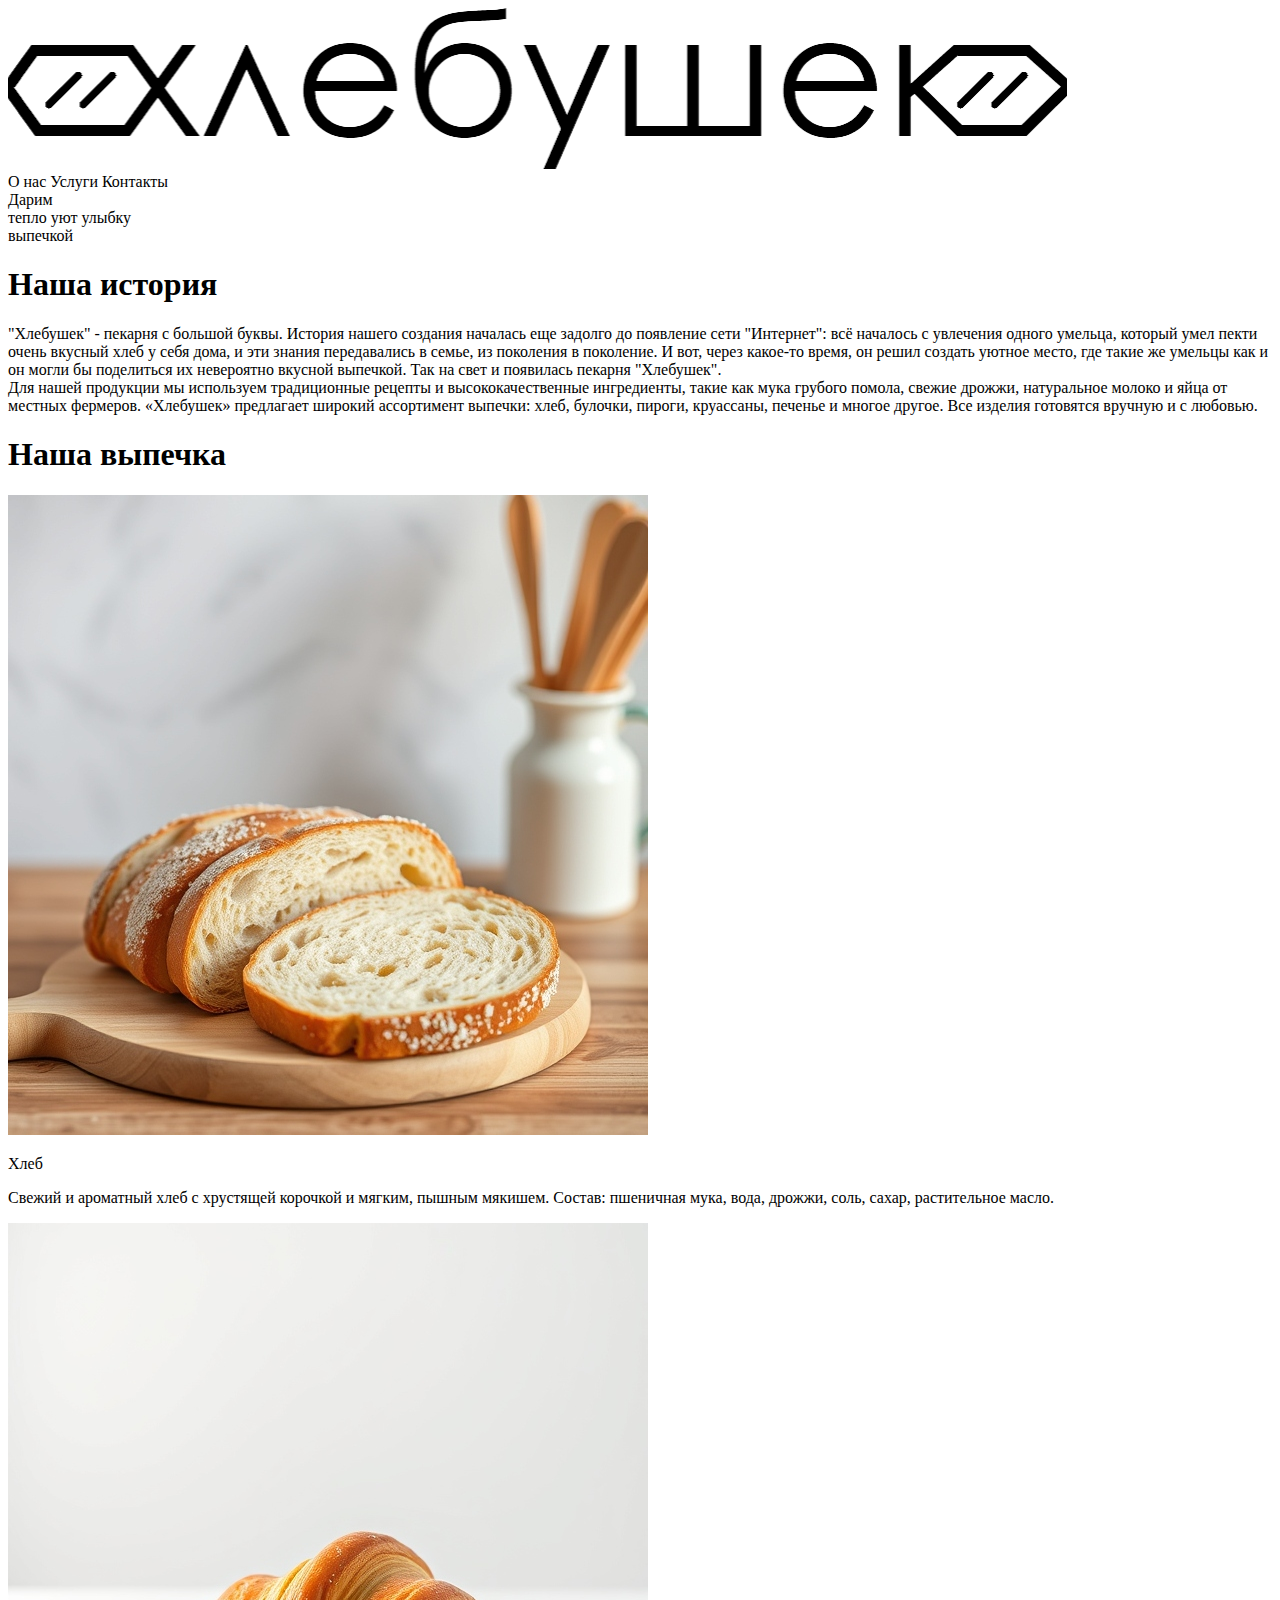
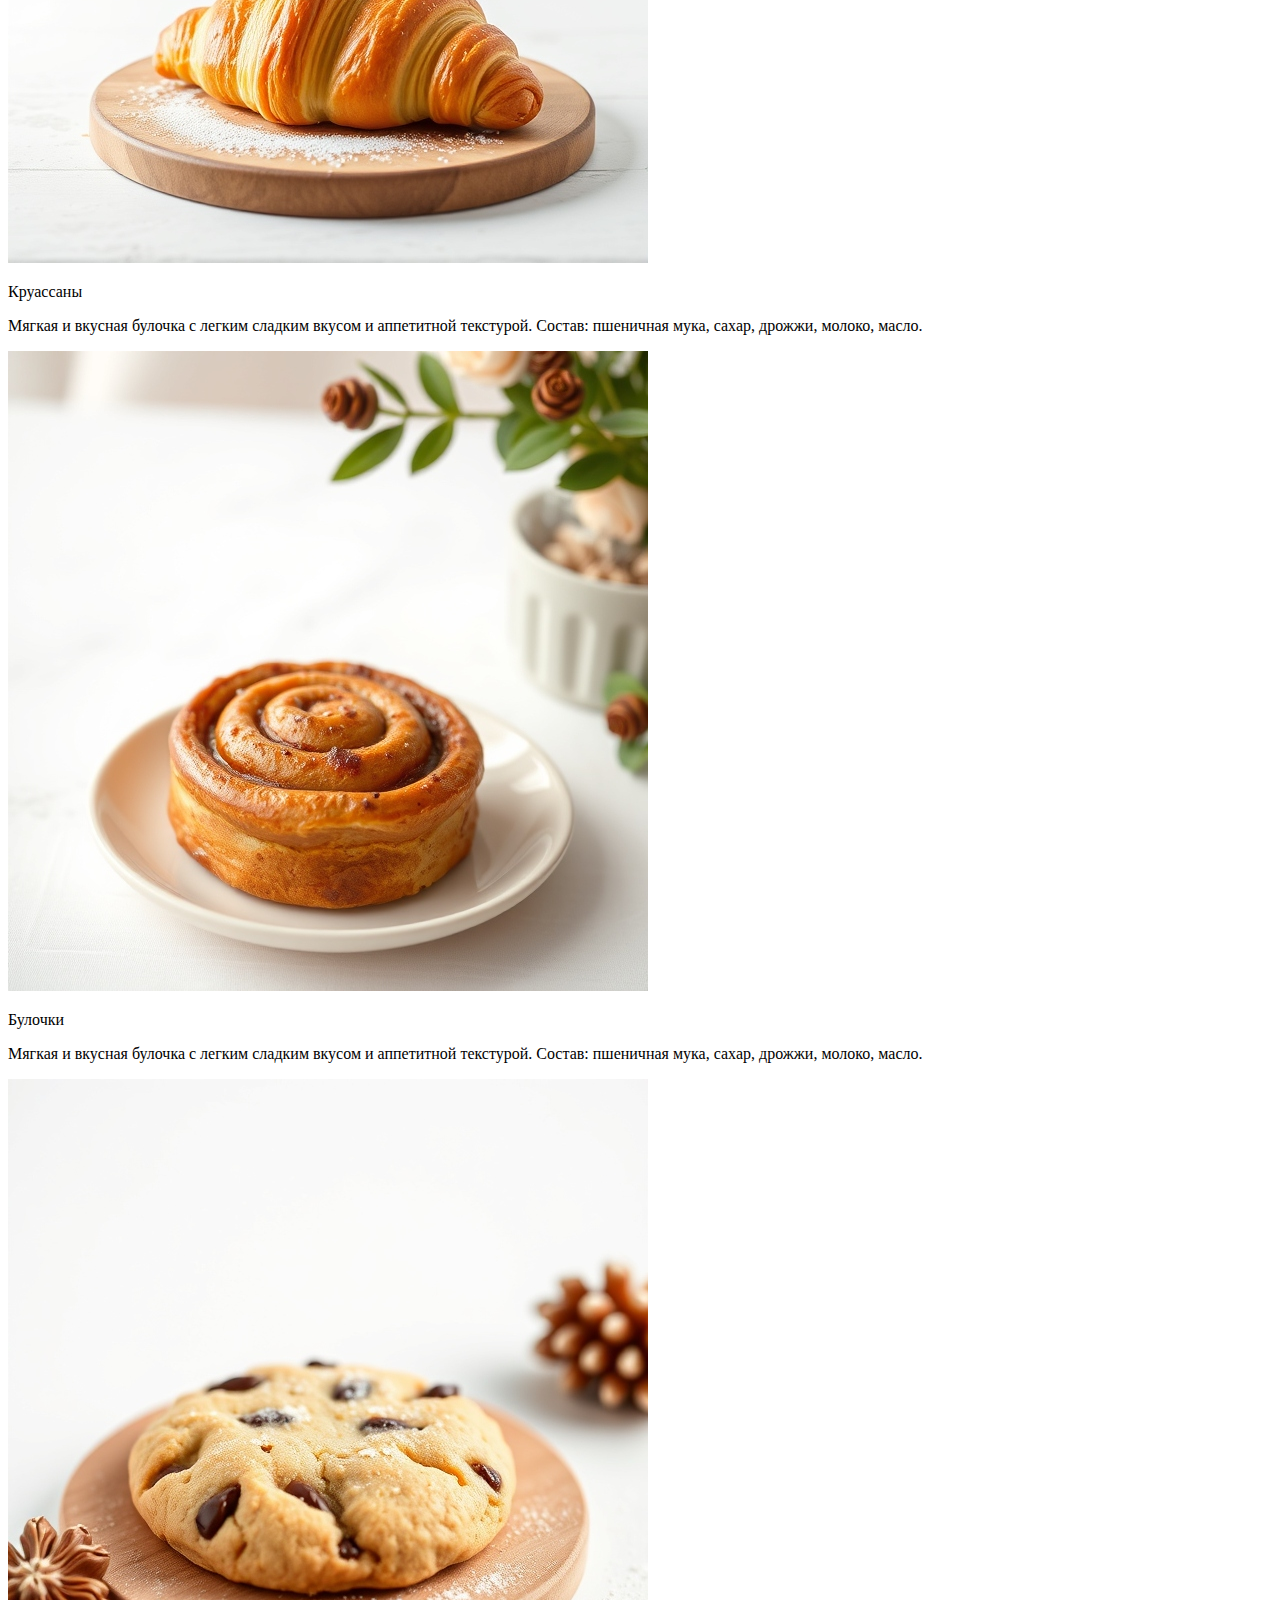
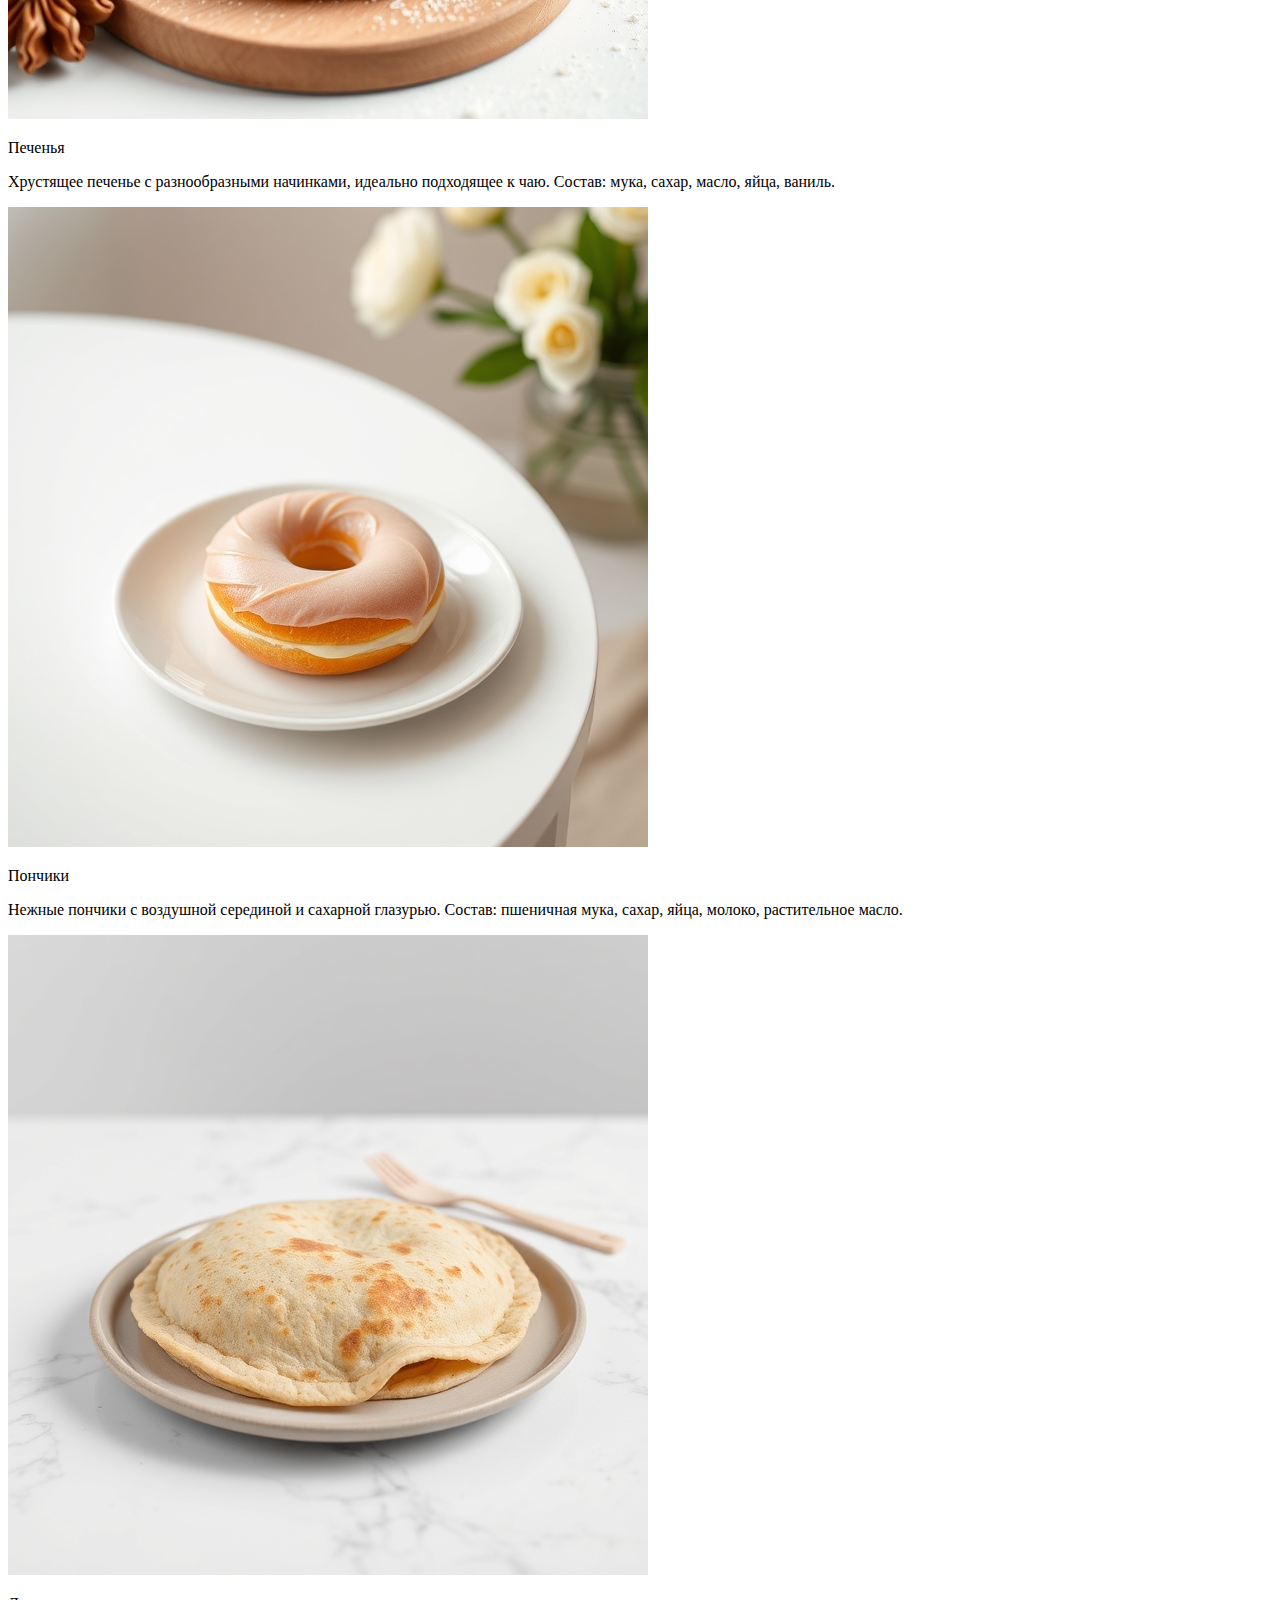
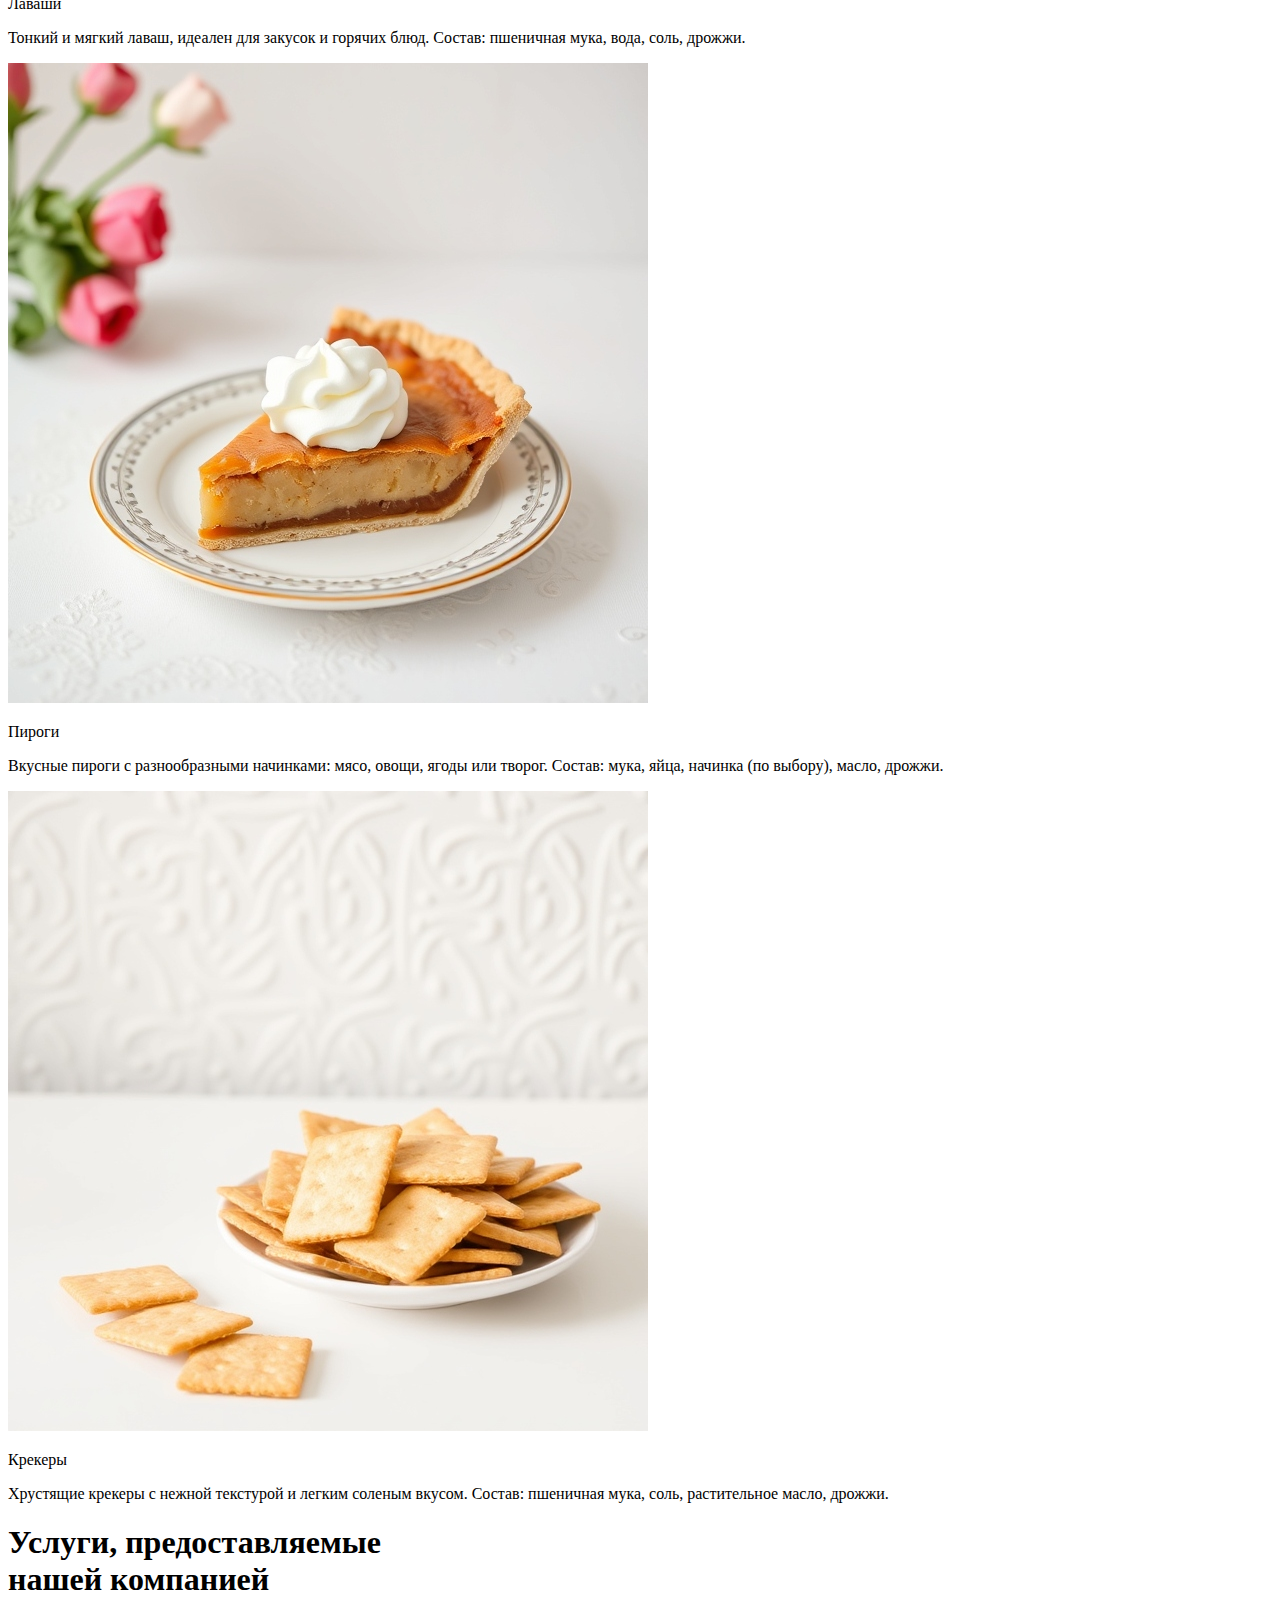
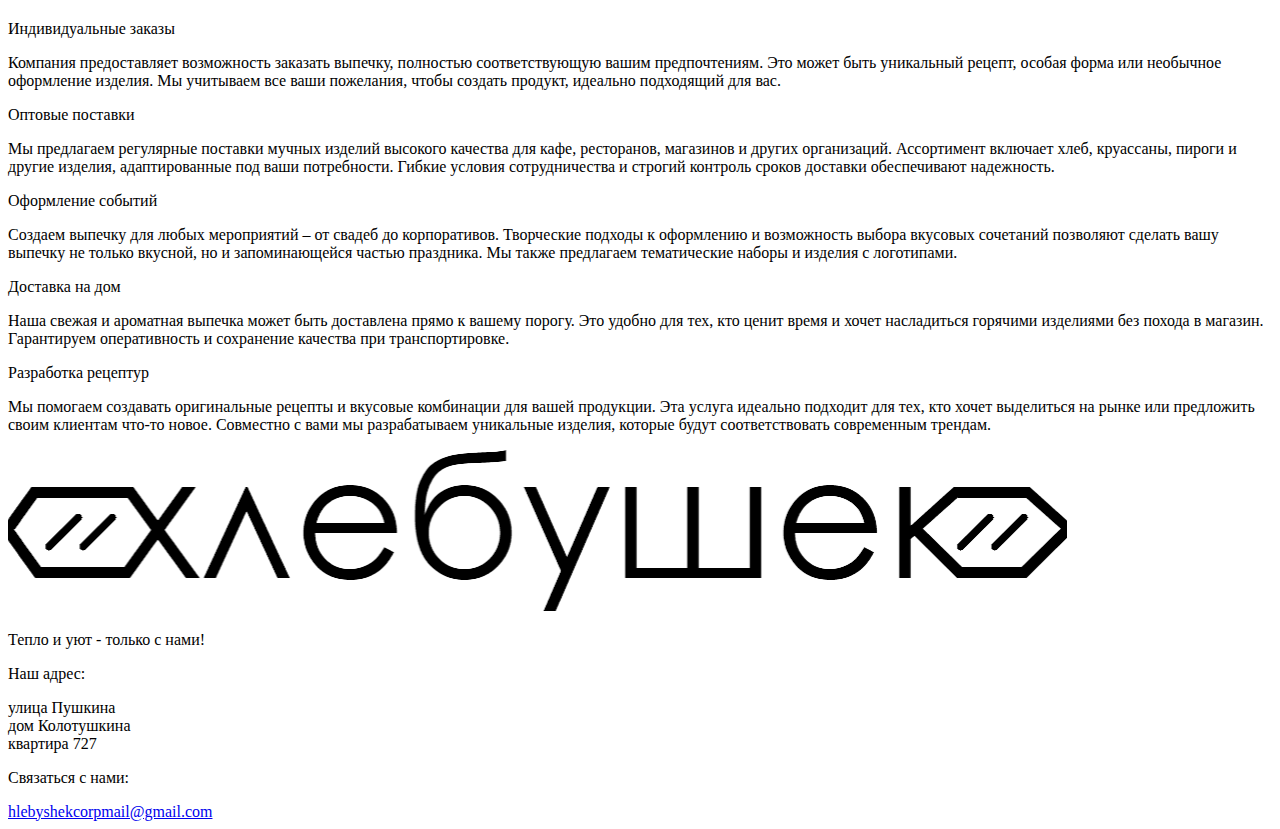
==== commit 4cef6ca7: "pictures update, added animations, some margins, footer. Some colors have been updated. Now links te" ====
--- a/index.html
+++ b/index.html
@@ -10,18 +10,18 @@
 	<body>
 		<header>
 			<nav class="header__button">
-				<a href="#main">
+				<a href="#main" onclick="location.href='#main'">
 					<img src="pictures/logo/main_logo.png" alt="company logo">
 				</a>
 			</nav>
 			<nav class="header__action-buttons">
-                <a href="#about">О нас</a>
-                <a href="#services">Услуги</a>
-                <a href="#contact">Контакты</a>
+                <a onclick="location.href='#about_us'">О нас</a>
+                <a onclick="location.href='#services'">Услуги</a>
+                <a onclick="location.href='#contacts'">Контакты</a>
 			</nav>
 		</header>
 		<main>
-			<div class="main__start">
+			<section class="main__start" id="main">
 				<div class="main__slogan-background"></div>
 				<div class="main__slogan">
 					<span class="main__slogan-upper-content">Дарим</span>
@@ -32,8 +32,8 @@
 					</div>
 					<span class="main__slogan-bottom-content">выпечкой</span>
 				</div>
-			</div>
-			<div class="main__second-window">
+			</section>
+			<section class="main__second-window" id="about_us">
 		        <div class="main__second-window-text-block">
 		            <div class="main__second-window-titles">
 			            <h1>Наша история</h1>
@@ -42,8 +42,8 @@
 		            	<p>"Хлебушек" - пекарня с большой буквы. История нашего создания началась еще задолго до появление сети "Интернет": всё началось с увлечения одного умельца, который умел пекти очень вкусный хлеб у себя дома, и эти знания передавались в семье, из поколения в поколение. И вот, через какое-то время, он решил создать уютное место, где такие же умельцы как и он могли бы поделиться их невероятно вкусной выпечкой. Так на свет и появилась пекарня "Хлебушек".<br>Для нашей продукции мы используем традиционные рецепты и высококачественные ингредиенты, такие как мука грубого помола, свежие дрожжи, натуральное молоко и яйца от местных фермеров. «Хлебушек» предлагает широкий ассортимент выпечки: хлеб, булочки, пироги, круассаны, печенье и многое другое. Все изделия готовятся вручную и с любовью.
 		            </div>
 		        </div>
-			</div>
-			<div class="main__third-window">
+			</section>
+			<section class="main__third-window">
 				<div class="main__third-window-titles">
 					<h1>Наша выпечка</h1>
 				</div>
@@ -105,8 +105,8 @@
 						</div>
 					</div>
 				</div>
-			</div>
-			<div class="main__fourth-window">
+			</section>
+			<section class="main__fourth-window" id="services">
 				<div class="main__fourth-window-titles">
 					<h1>Услуги, предоставляемые<br>нашей компанией</h1>
 				</div>
@@ -132,10 +132,23 @@
 						<p class="main__fourth-window-action-text">Мы помогаем создавать оригинальные рецепты и вкусовые комбинации для вашей продукции. Эта услуга идеально подходит для тех, кто хочет выделиться на рынке или предложить своим клиентам что-то новое. Совместно с вами мы разрабатываем уникальные изделия, которые будут соответствовать современным трендам.</p>
 					</div>
 				</div>
+			</section>
+		</main>
+		<footer id="contacts">
+			<div class="footer__company_label">
+				<img class="footer__company-logo" src="pictures/logo/main_logo.png" alt="company_logo">
+				<p class="footer__company-slogan">Тепло и уют - только с нами!</p>
 			</div>
-		</main>
-		<footer>
-			<p><br>1<br>2<br>3<br>4<br>5<br>6<br>7<br>8<br>9<br>0<br><br><br><br><br><br><br><br><br><br><br><br></p>
+			<div class="footer__contacts">
+				<div class="footer__address_contact">
+					<p class="footer__text-highlight">Наш адрес:</p>
+					<p>улица Пушкина<br>дом Колотушкина<br>квартира 727</p>
+				</div>
+				<div class="footer__email">
+					<p class="footer__text-highlight">Связаться с нами:</p>
+					<a href="mailto:hlebyshekcorpmail@gmail.com">hlebyshekcorpmail@gmail.com</a>
+				</div>
+			</div>
 		</footer>
 	</body>
 </html>
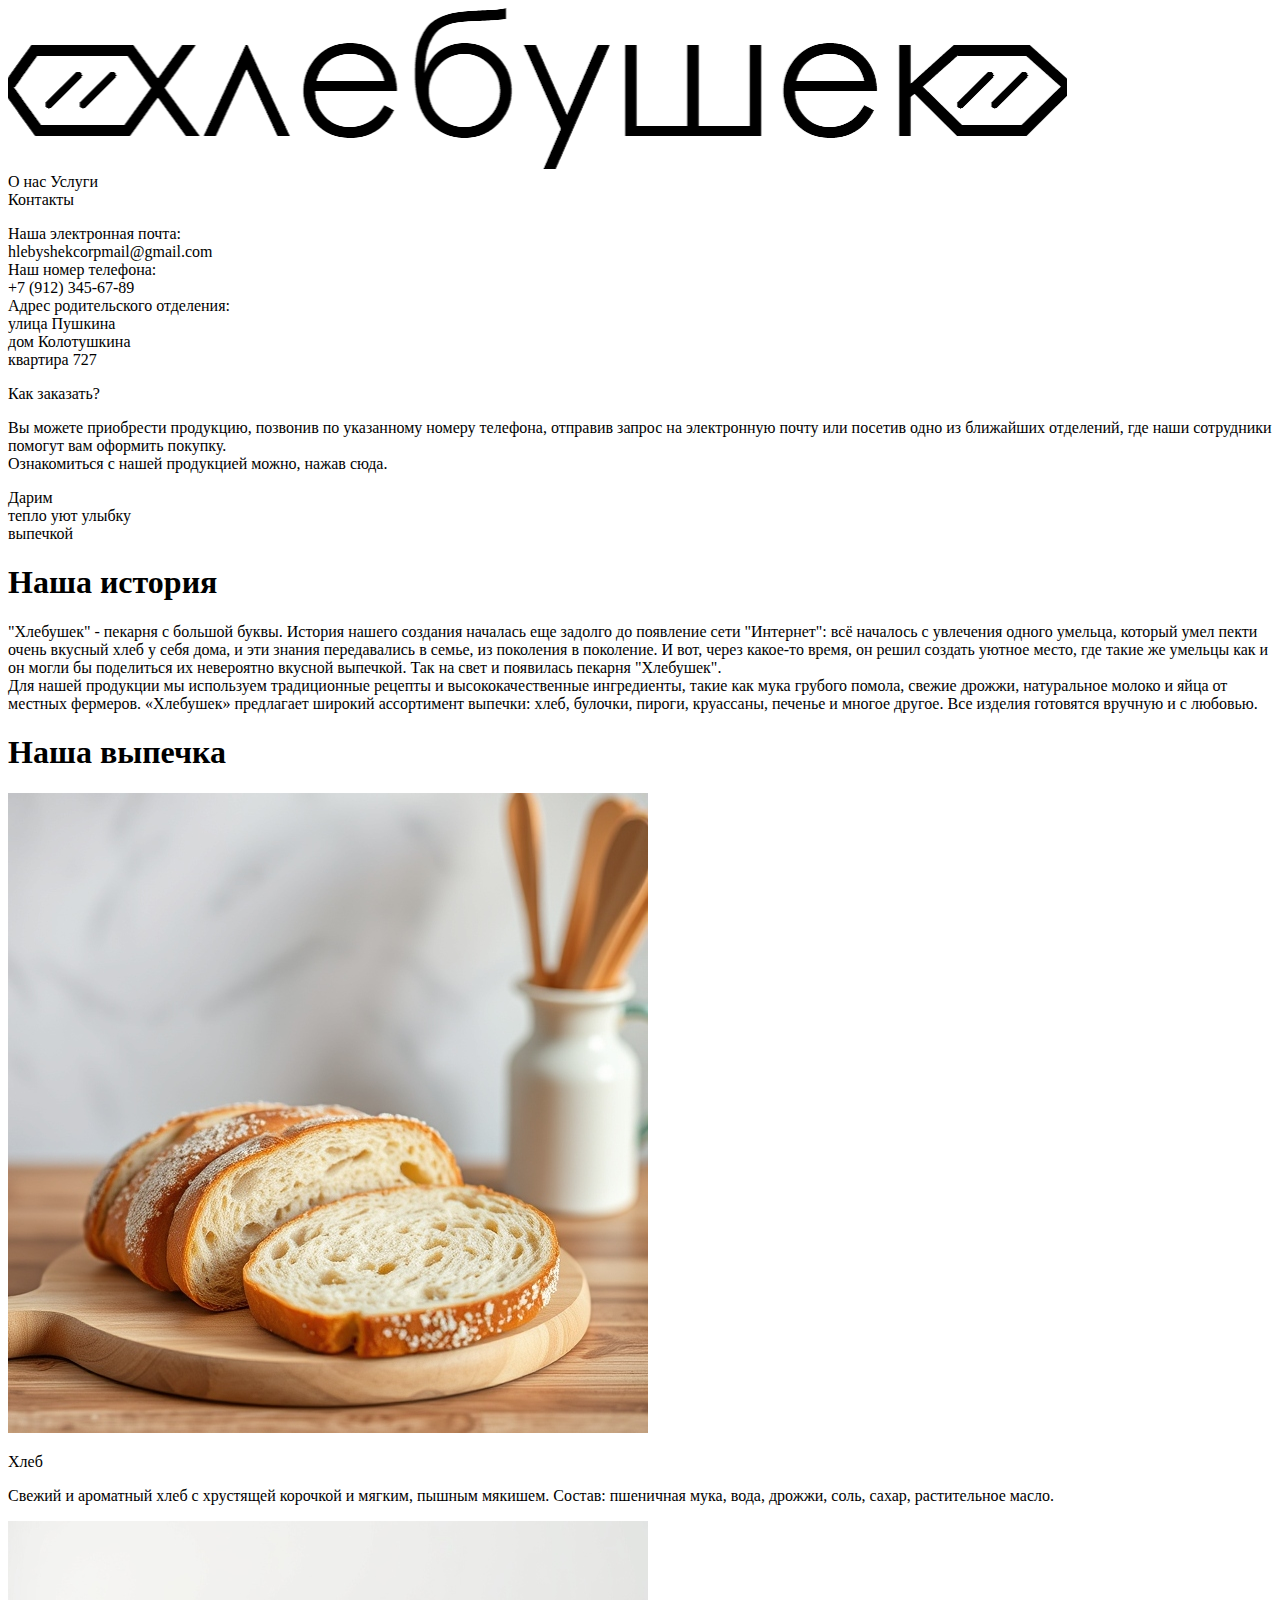
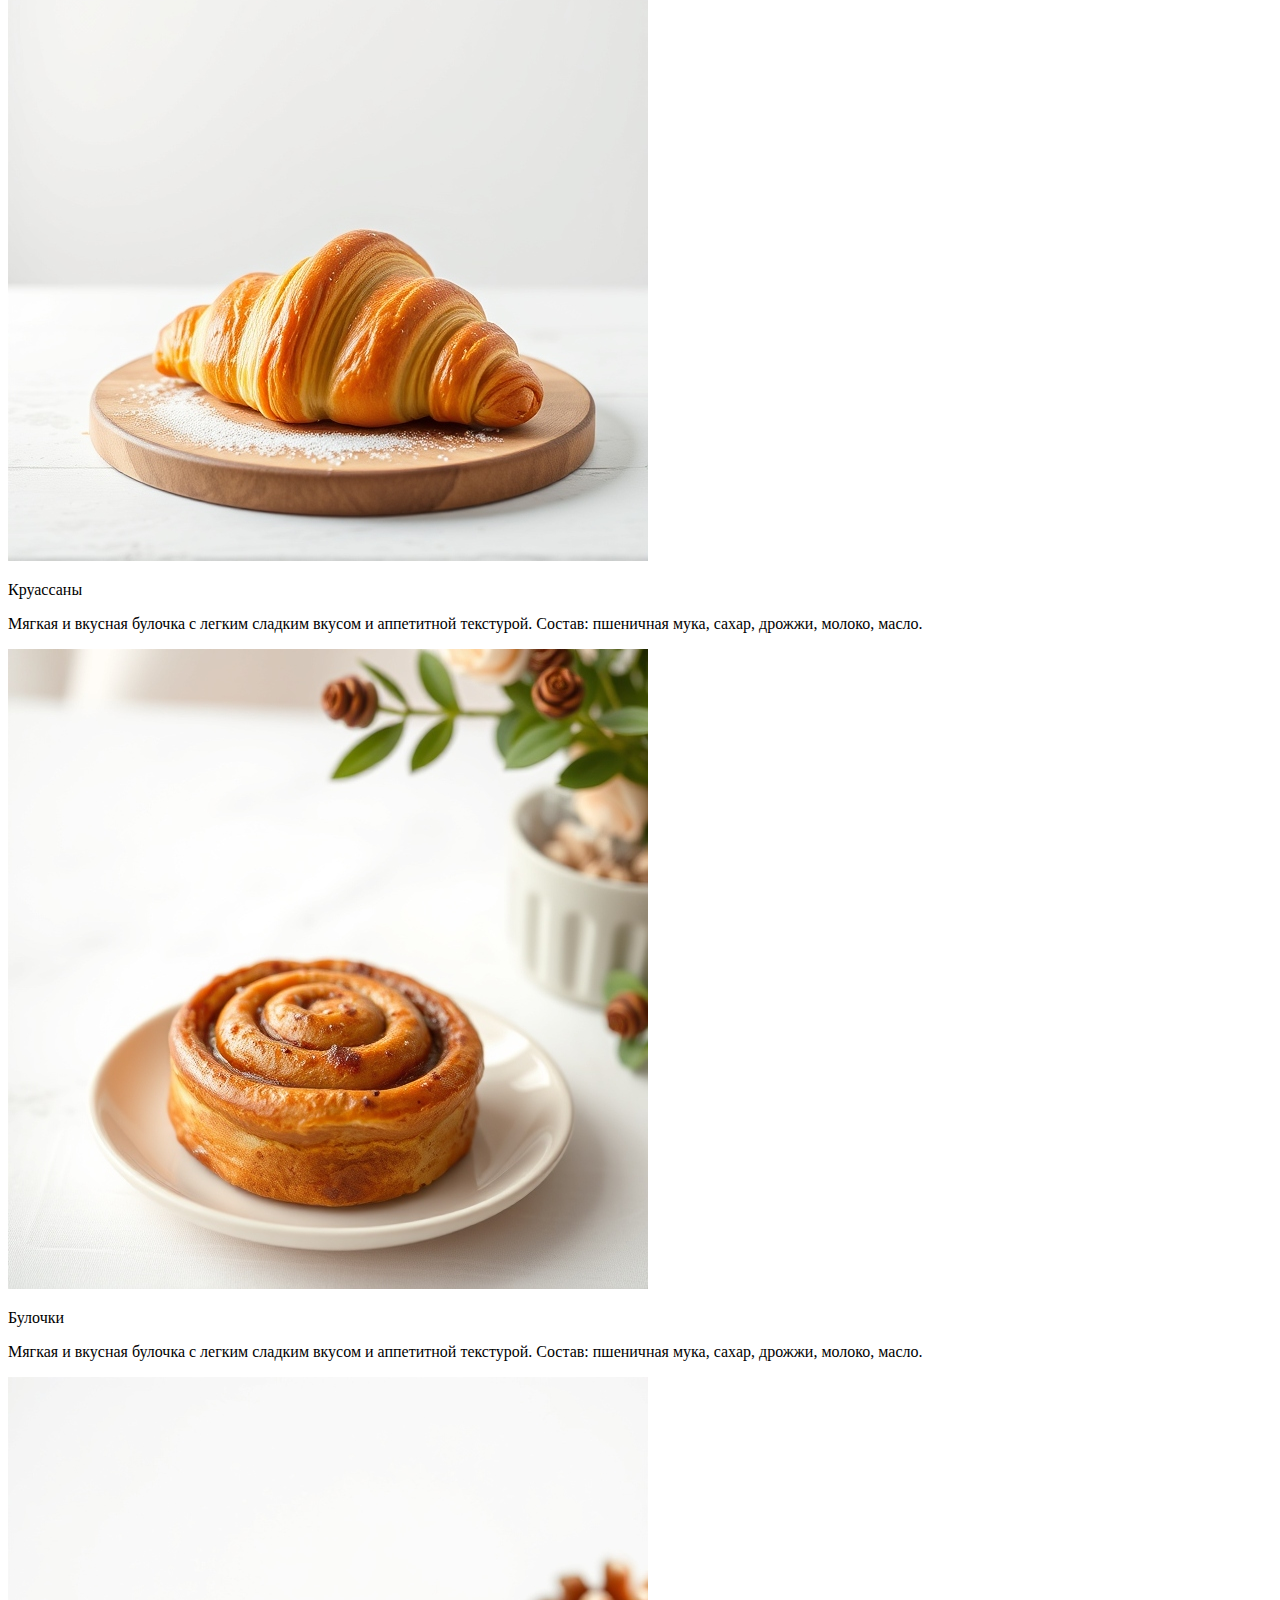
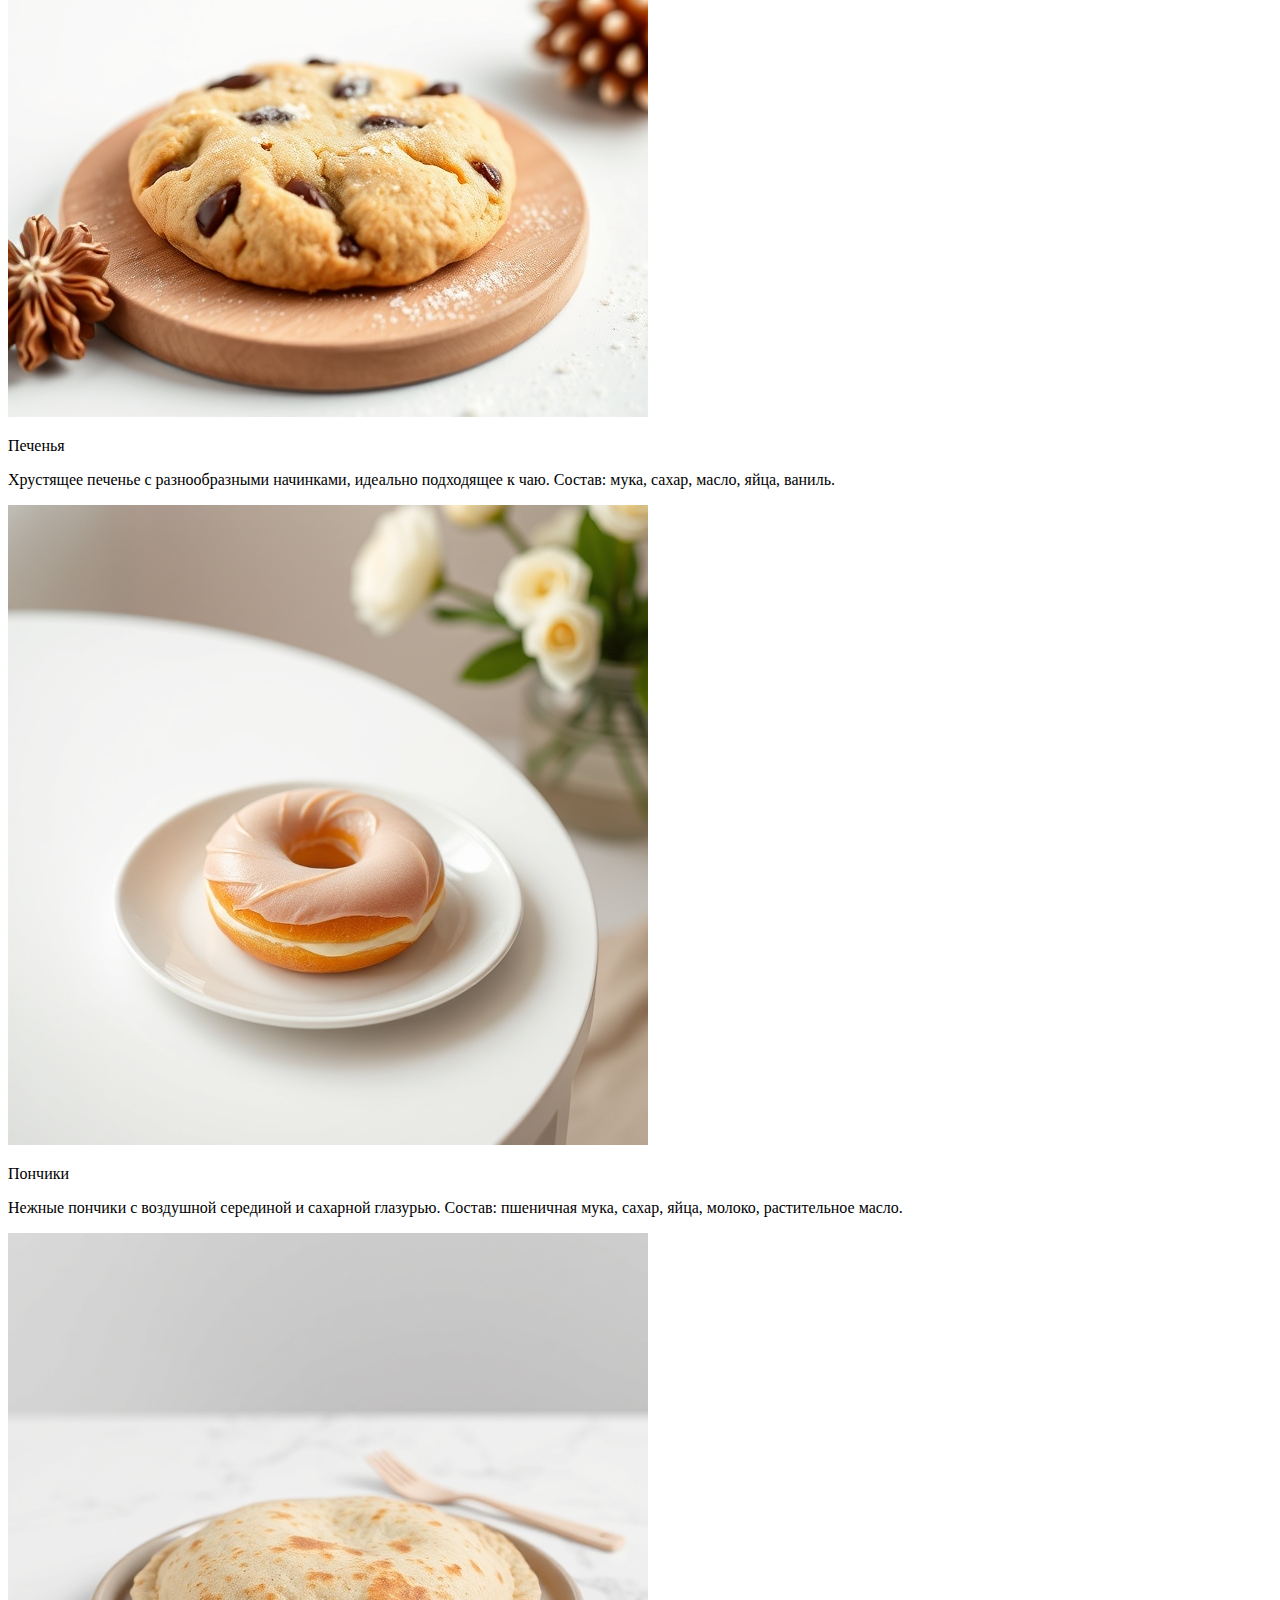
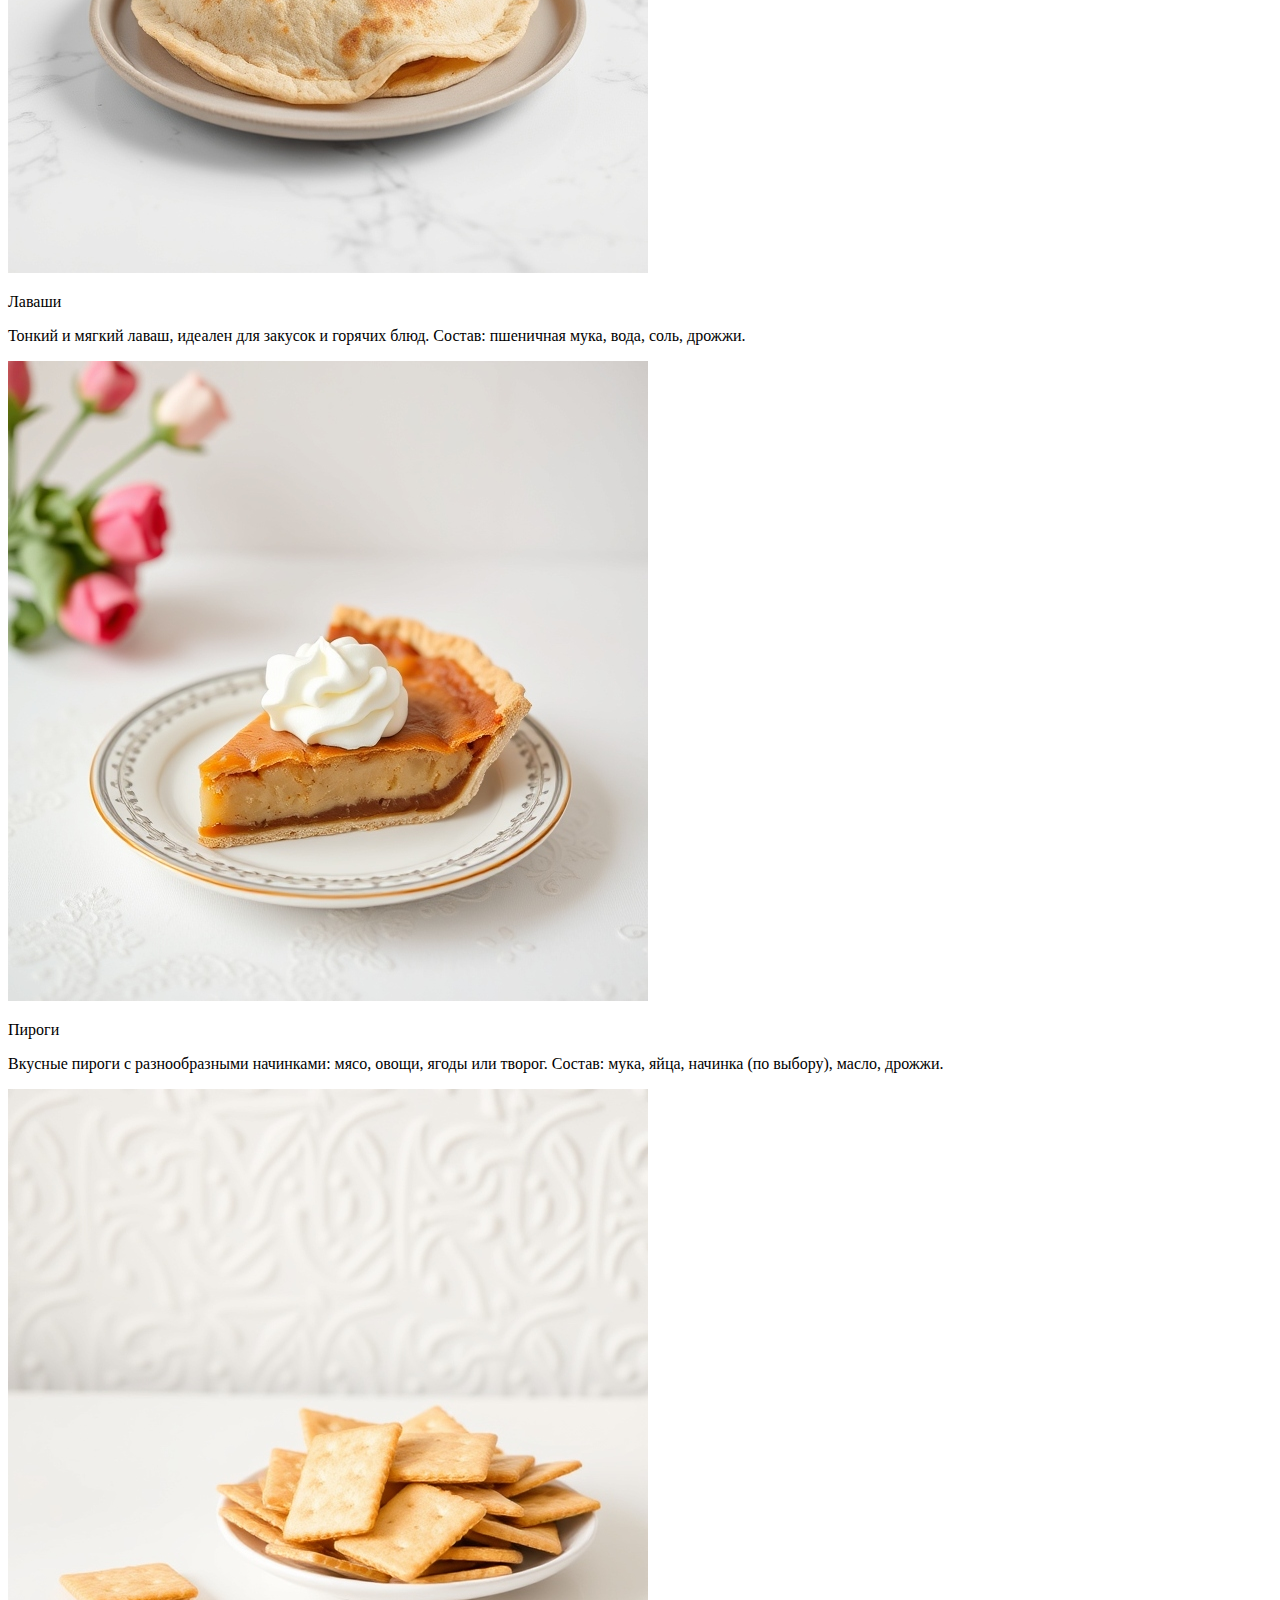
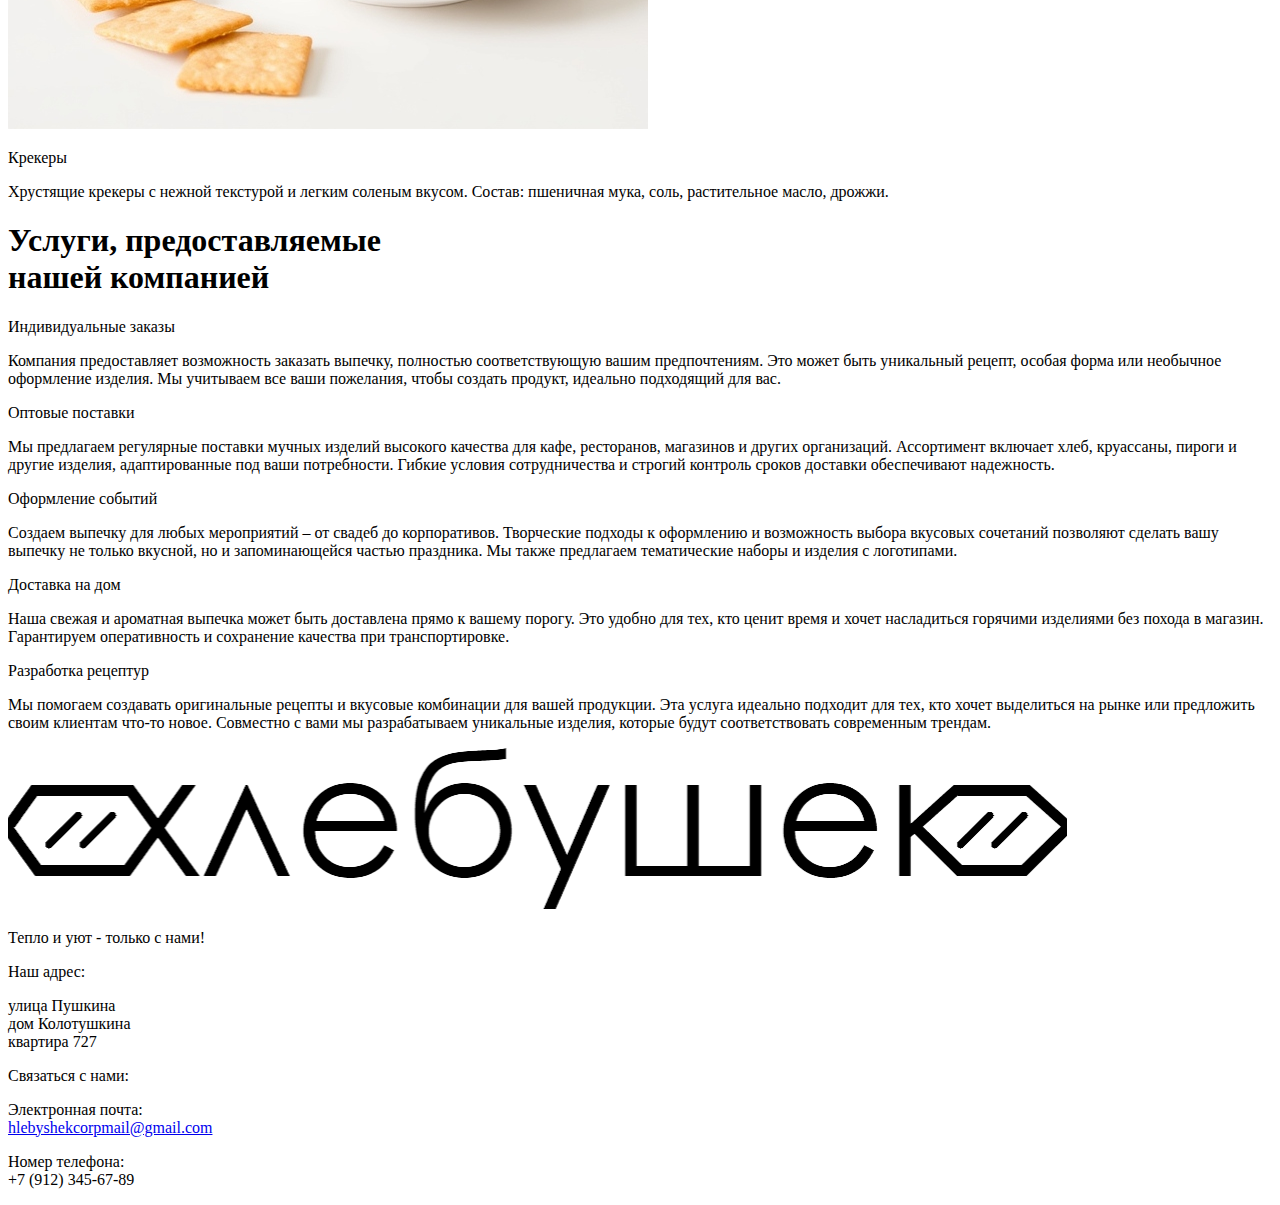
==== commit 83284c25: "added splashes. Some footer bg blur and new other stuff" ====
--- a/index.html
+++ b/index.html
@@ -17,7 +17,18 @@
 			<nav class="header__action-buttons">
                 <a onclick="location.href='#about_us'">О нас</a>
                 <a onclick="location.href='#services'">Услуги</a>
-                <a onclick="location.href='#contacts'">Контакты</a>
+                <div class="header__howto-popup-button" tabindex="0">
+	                <a>Контакты</a>
+	                <div class="header__howto-popup">
+						<p class="header__howto_text"><span class="highlight">Наша электронная почта:</span><br>hlebyshekcorpmail@gmail.com<br><span class="highlight">Наш номер телефона:</span><br>+7 (912) 345-67-89<br><span class="highlight">Адрес родительского отделения:</span><br>улица Пушкина<br>дом Колотушкина<br>квартира 727</p>
+					</div>
+				</div>
+                <div class="header__howto-popup-button" tabindex="0">
+	                <a>Как заказать?</a>
+	                <div class="header__howto-popup">
+						<p class="header__howto_text">Вы можете приобрести продукцию, позвонив по указанному номеру телефона, отправив запрос на электронную почту или посетив одно из ближайших отделений, где наши сотрудники помогут вам оформить покупку.<br>Ознакомиться с нашей продукцией можно, нажав <a onclick="location.href='#products'">сюда</a>.</p>
+					</div>
+				</div>
 			</nav>
 		</header>
 		<main>
@@ -43,7 +54,7 @@
 		            </div>
 		        </div>
 			</section>
-			<section class="main__third-window">
+			<section class="main__third-window" id="products">
 				<div class="main__third-window-titles">
 					<h1>Наша выпечка</h1>
 				</div>
@@ -135,18 +146,28 @@
 			</section>
 		</main>
 		<footer id="contacts">
-			<div class="footer__company_label">
-				<img class="footer__company-logo" src="pictures/logo/main_logo.png" alt="company_logo">
-				<p class="footer__company-slogan">Тепло и уют - только с нами!</p>
-			</div>
-			<div class="footer__contacts">
-				<div class="footer__address_contact">
-					<p class="footer__text-highlight">Наш адрес:</p>
-					<p>улица Пушкина<br>дом Колотушкина<br>квартира 727</p>
+			<div class="footer__bg-section"></div>
+			<div class="footer__section">
+				<div class="footer__company-label">
+					<img class="footer__company-logo" src="pictures/logo/main_logo.png" alt="company_logo">
+					<p class="footer__company-slogan">Тепло и уют - только с нами!</p>
 				</div>
-				<div class="footer__email">
-					<p class="footer__text-highlight">Связаться с нами:</p>
-					<a href="mailto:hlebyshekcorpmail@gmail.com">hlebyshekcorpmail@gmail.com</a>
+				<div class="footer__contacts">
+					<div class="footer__address_contact">
+						<p class="footer__text-highlight">Наш адрес:</p>
+						<p>улица Пушкина<br>дом Колотушкина<br>квартира 727</p>
+					</div>
+					<div class="footer__contacts-section">
+						<p class="footer__text-highlight">Связаться с нами:</p>
+						<div class="contacts_section">
+							<div class="footer__email">
+								<p>Электронная почта:<br><a href="mailto:hlebyshekcorpmail@gmail.com">hlebyshekcorpmail@gmail.com</a><p>
+							</div>
+							<div class="footer__number">
+								<p>Номер телефона:<br>+7 (912) 345-67-89</p>
+							</div>
+						</div>
+					</div>
 				</div>
 			</div>
 		</footer>
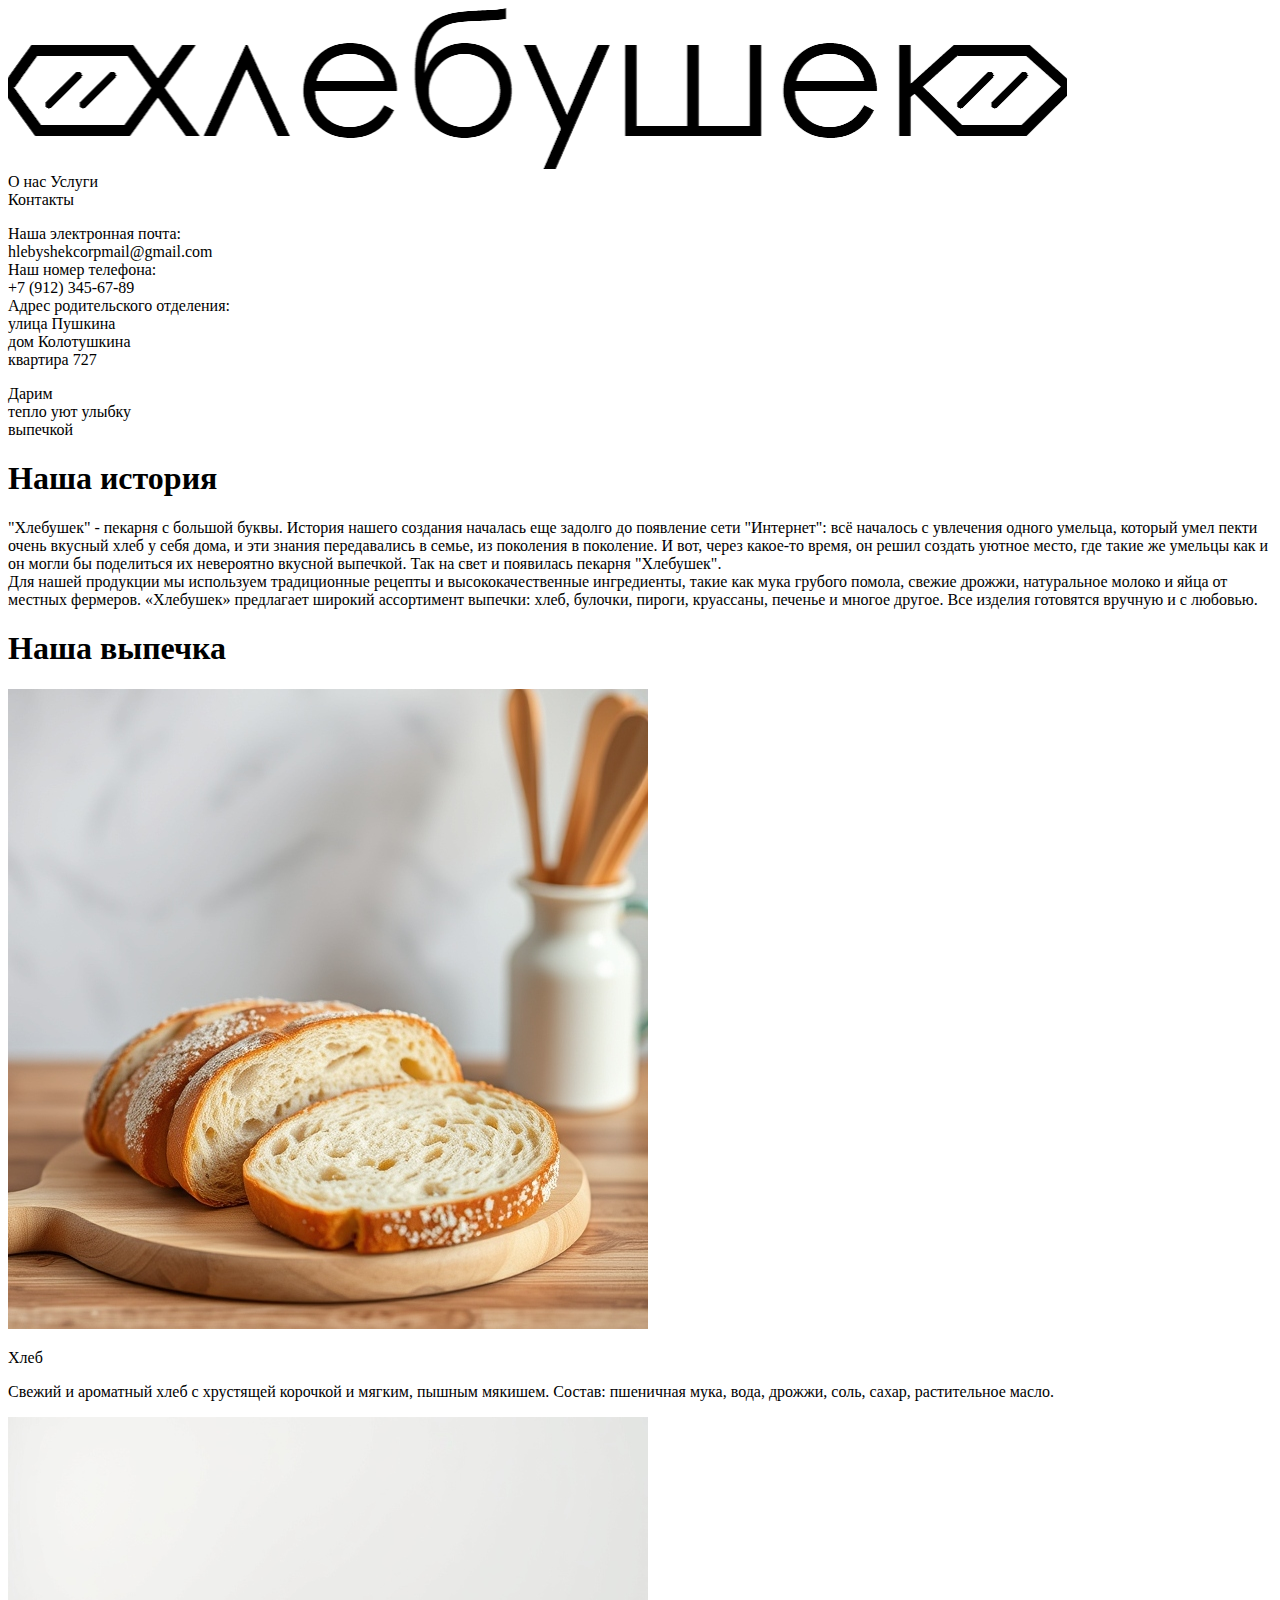
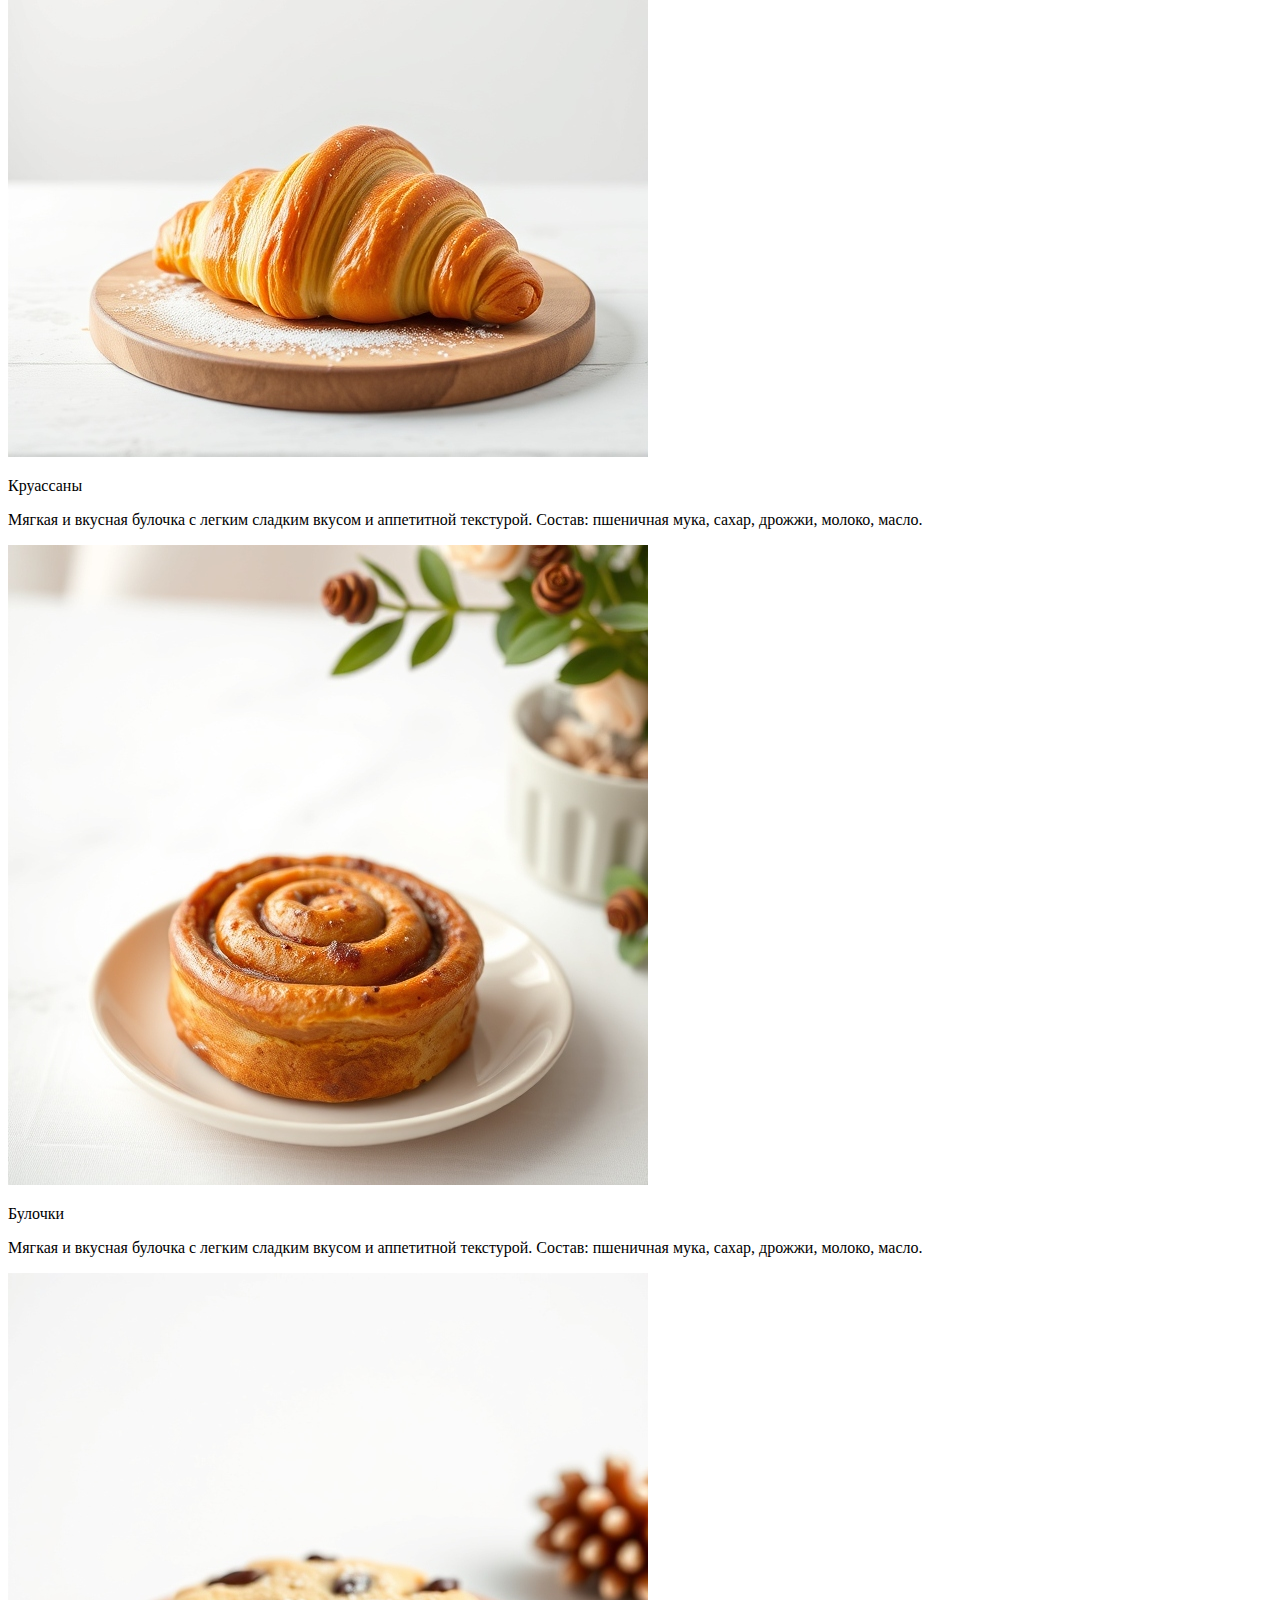
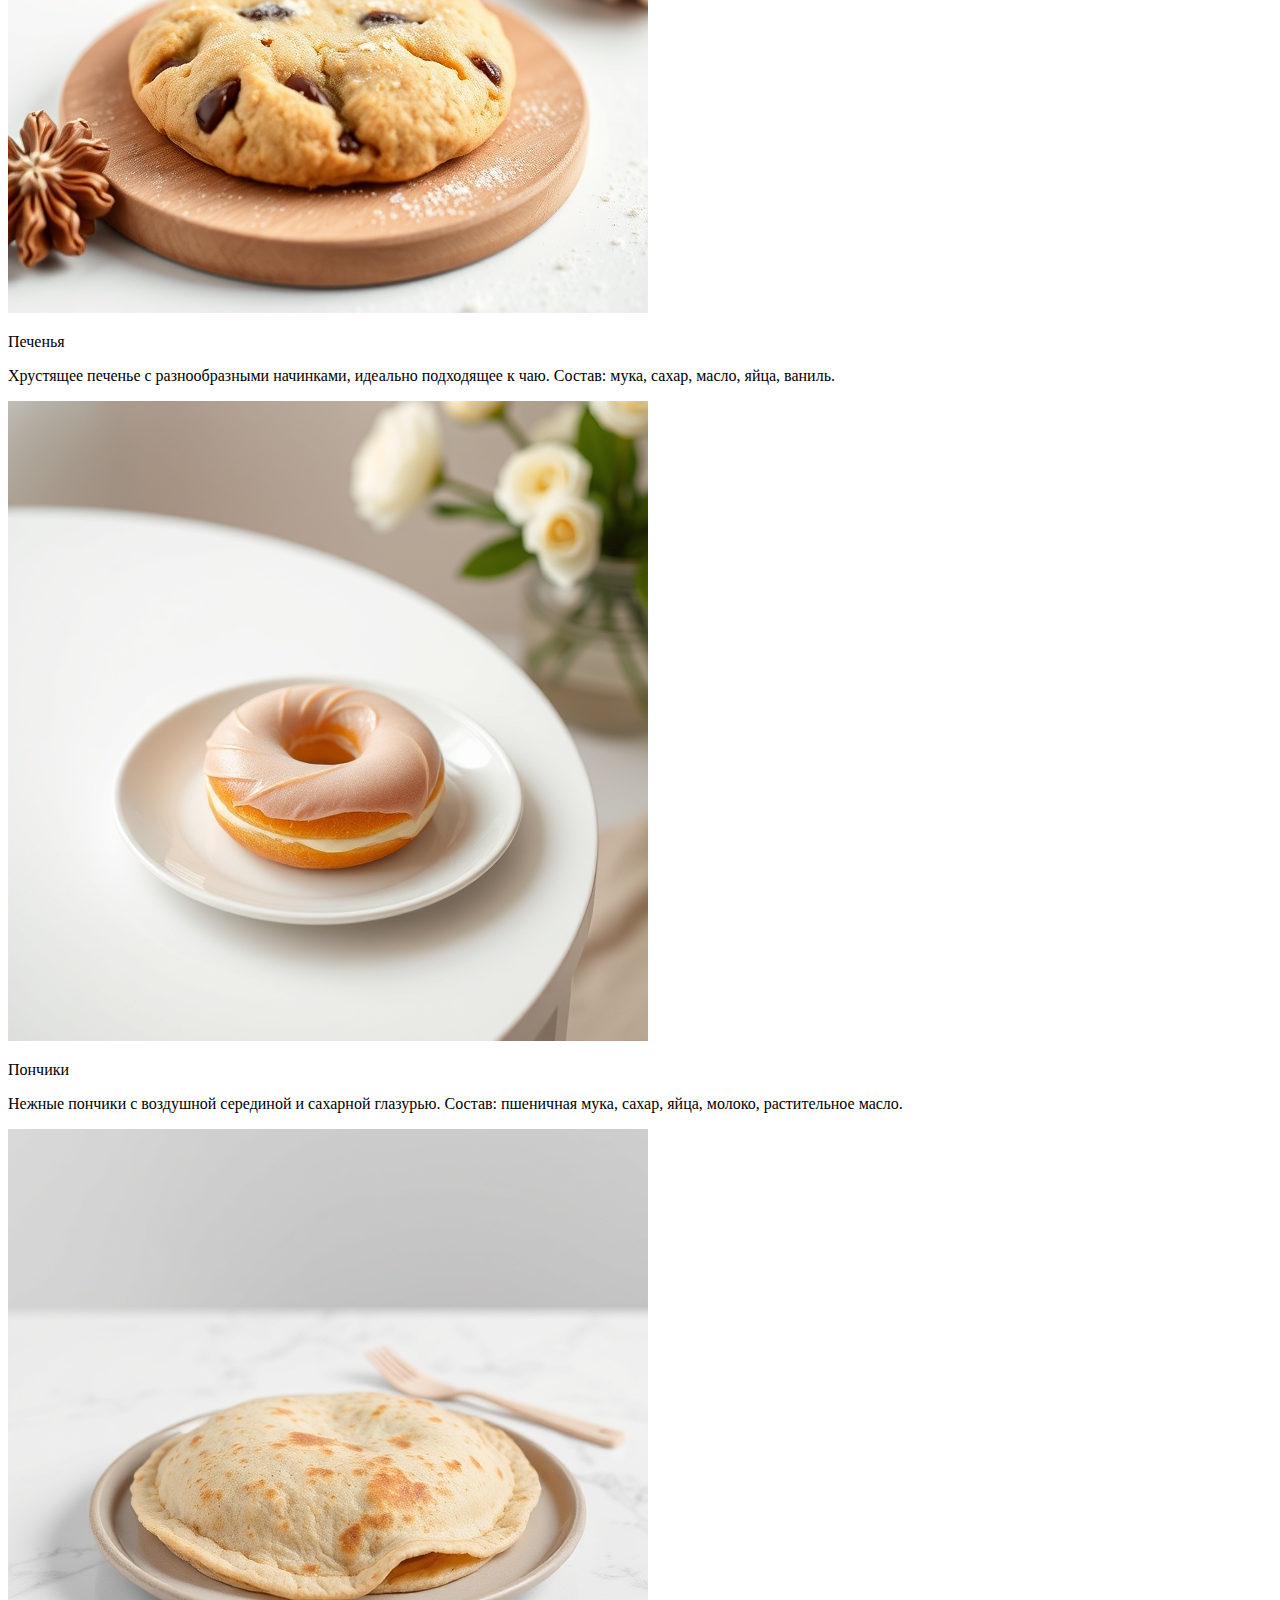
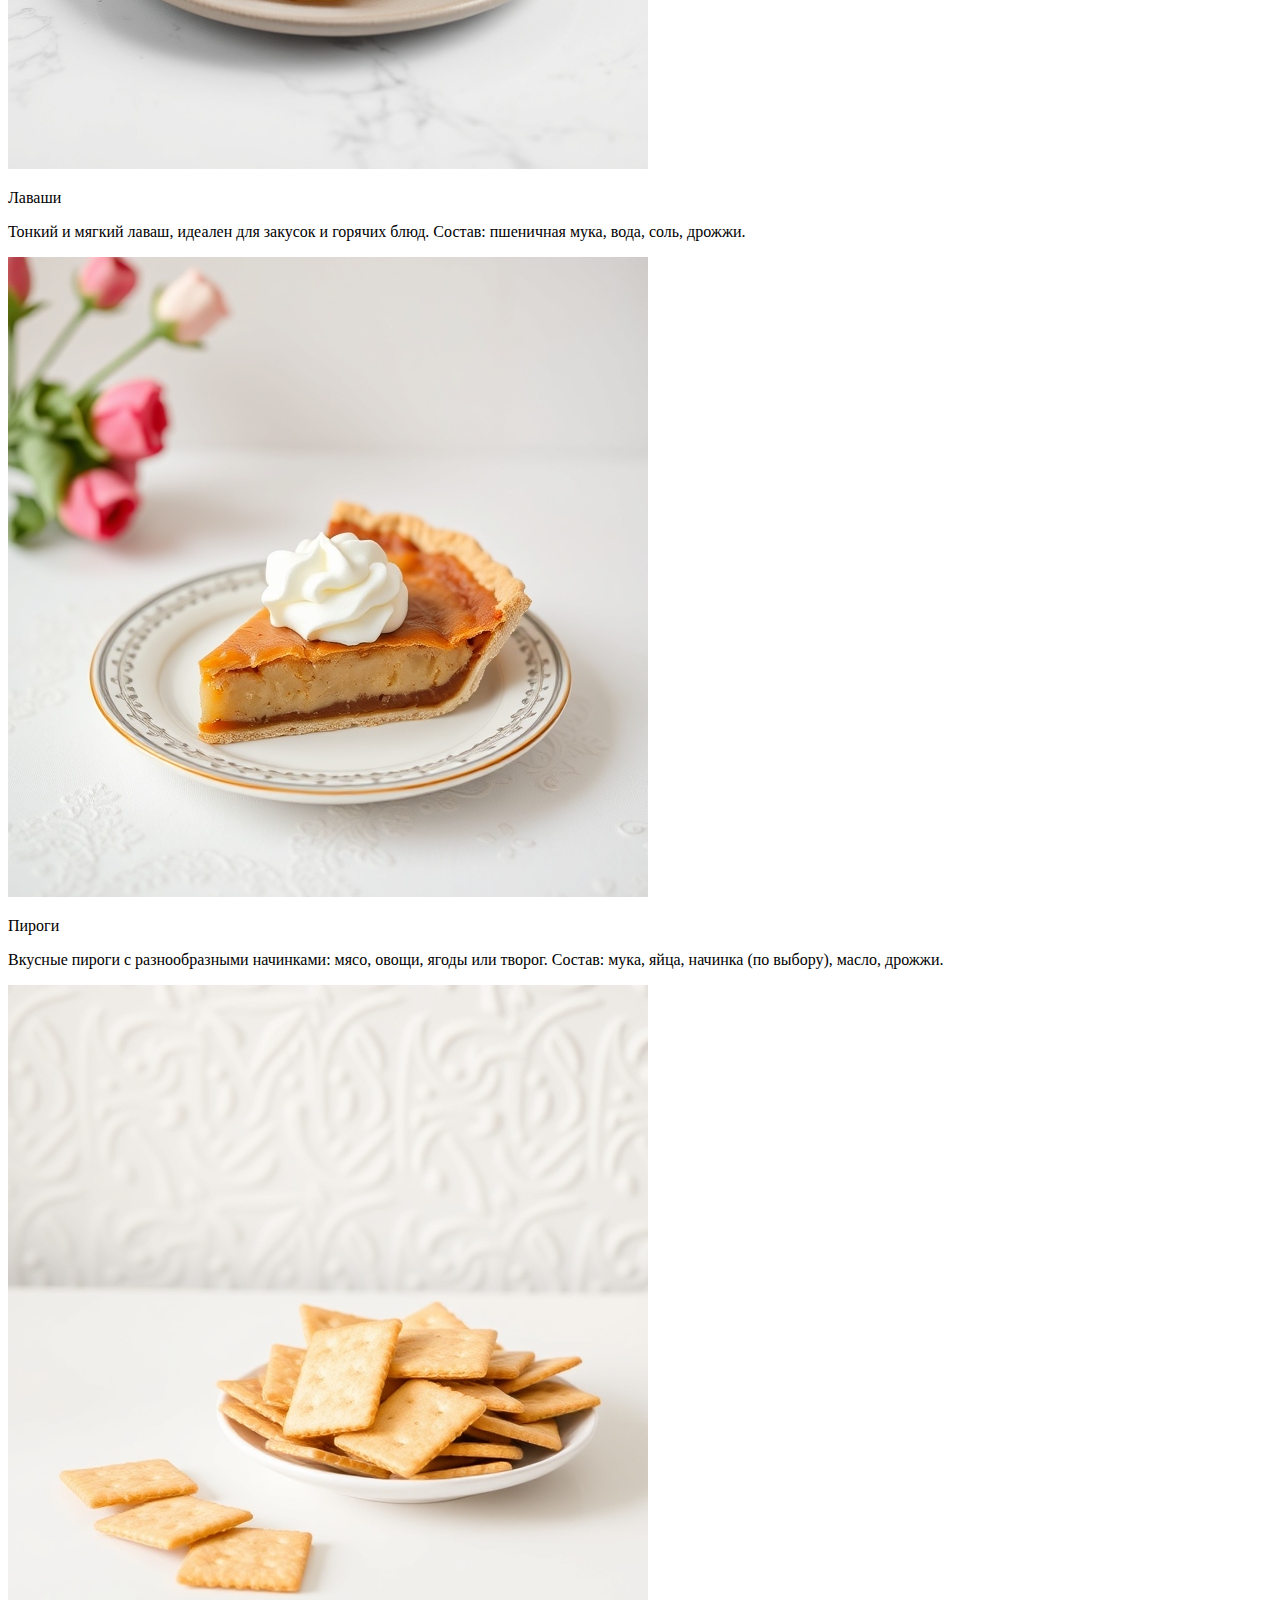
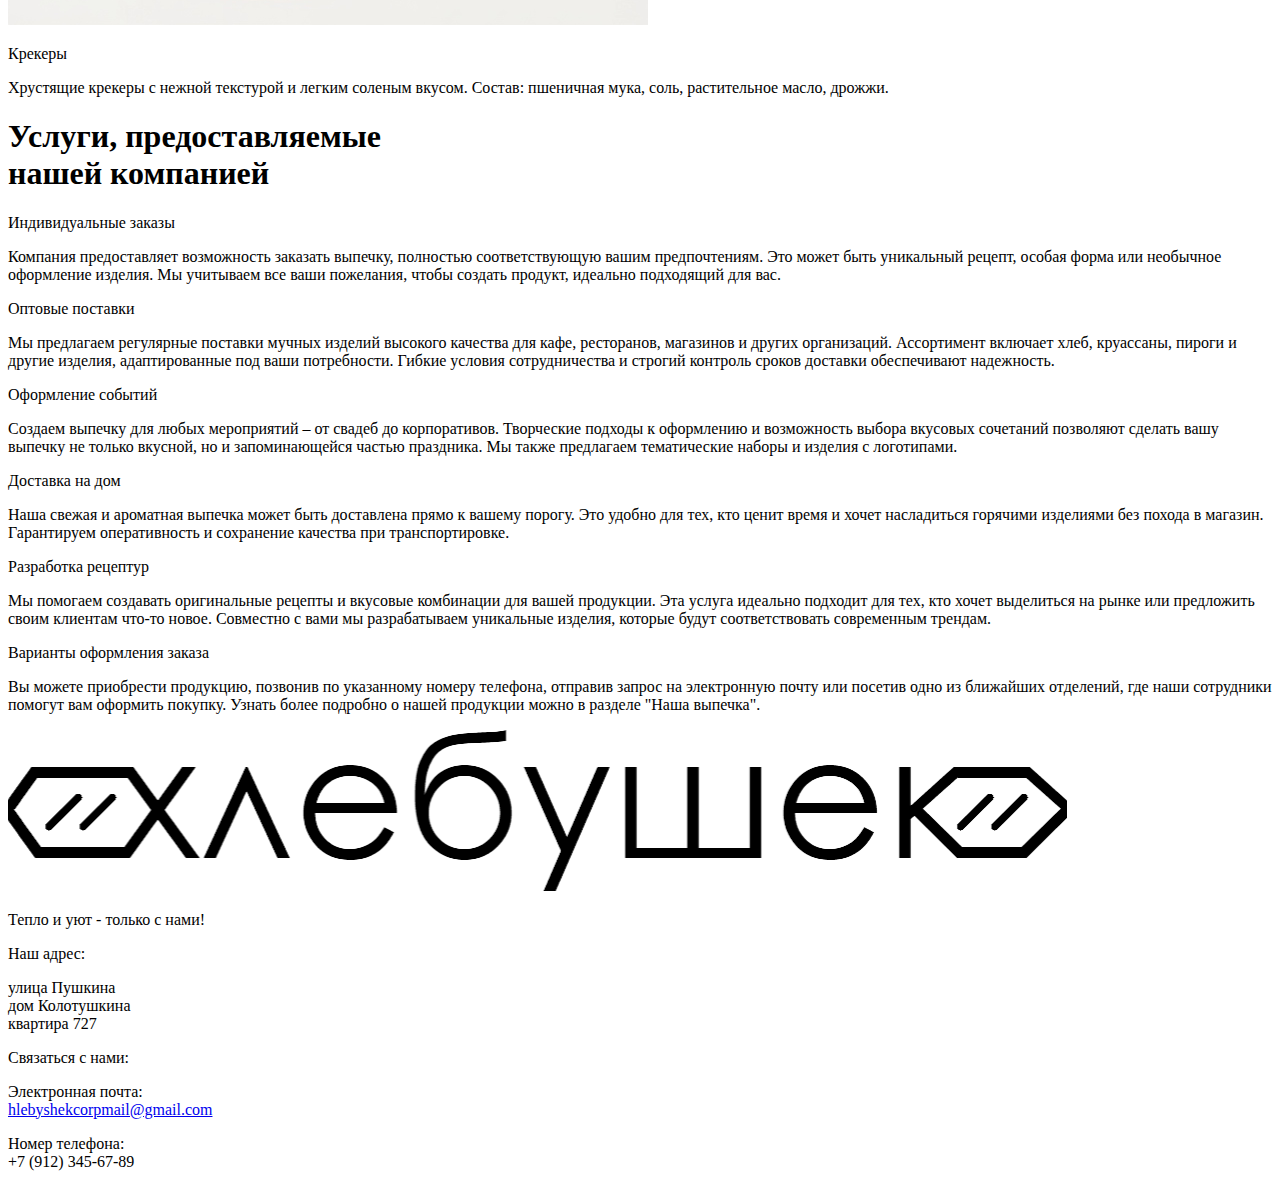
==== commit f9920daf: "'how to' position on page changed from header to service page. All paddings size now 5vw, text size " ====
--- a/index.html
+++ b/index.html
@@ -21,12 +21,6 @@
 	                <a>Контакты</a>
 	                <div class="header__howto-popup">
 						<p class="header__howto_text"><span class="highlight">Наша электронная почта:</span><br>hlebyshekcorpmail@gmail.com<br><span class="highlight">Наш номер телефона:</span><br>+7 (912) 345-67-89<br><span class="highlight">Адрес родительского отделения:</span><br>улица Пушкина<br>дом Колотушкина<br>квартира 727</p>
-					</div>
-				</div>
-                <div class="header__howto-popup-button" tabindex="0">
-	                <a>Как заказать?</a>
-	                <div class="header__howto-popup">
-						<p class="header__howto_text">Вы можете приобрести продукцию, позвонив по указанному номеру телефона, отправив запрос на электронную почту или посетив одно из ближайших отделений, где наши сотрудники помогут вам оформить покупку.<br>Ознакомиться с нашей продукцией можно, нажав <a onclick="location.href='#products'">сюда</a>.</p>
 					</div>
 				</div>
 			</nav>
@@ -142,6 +136,10 @@
 						<p class="main__fourth-window-action-button-text">Разработка рецептур</p>
 						<p class="main__fourth-window-action-text">Мы помогаем создавать оригинальные рецепты и вкусовые комбинации для вашей продукции. Эта услуга идеально подходит для тех, кто хочет выделиться на рынке или предложить своим клиентам что-то новое. Совместно с вами мы разрабатываем уникальные изделия, которые будут соответствовать современным трендам.</p>
 					</div>
+					<div class="main__fourth-window-action-button" tabindex="0">
+						<p class="main__fourth-window-action-button-text">Варианты оформления заказа</p>
+						<p class="main__fourth-window-action-text">Вы можете приобрести продукцию, позвонив по указанному номеру телефона, отправив запрос на электронную почту или посетив одно из ближайших отделений, где наши сотрудники помогут вам оформить покупку. Узнать более подробно о нашей продукции можно в разделе <a class="highlight" onclick="location.href='#products'">"Наша выпечка"</a>.</p>
+					</div>
 				</div>
 			</section>
 		</main>
